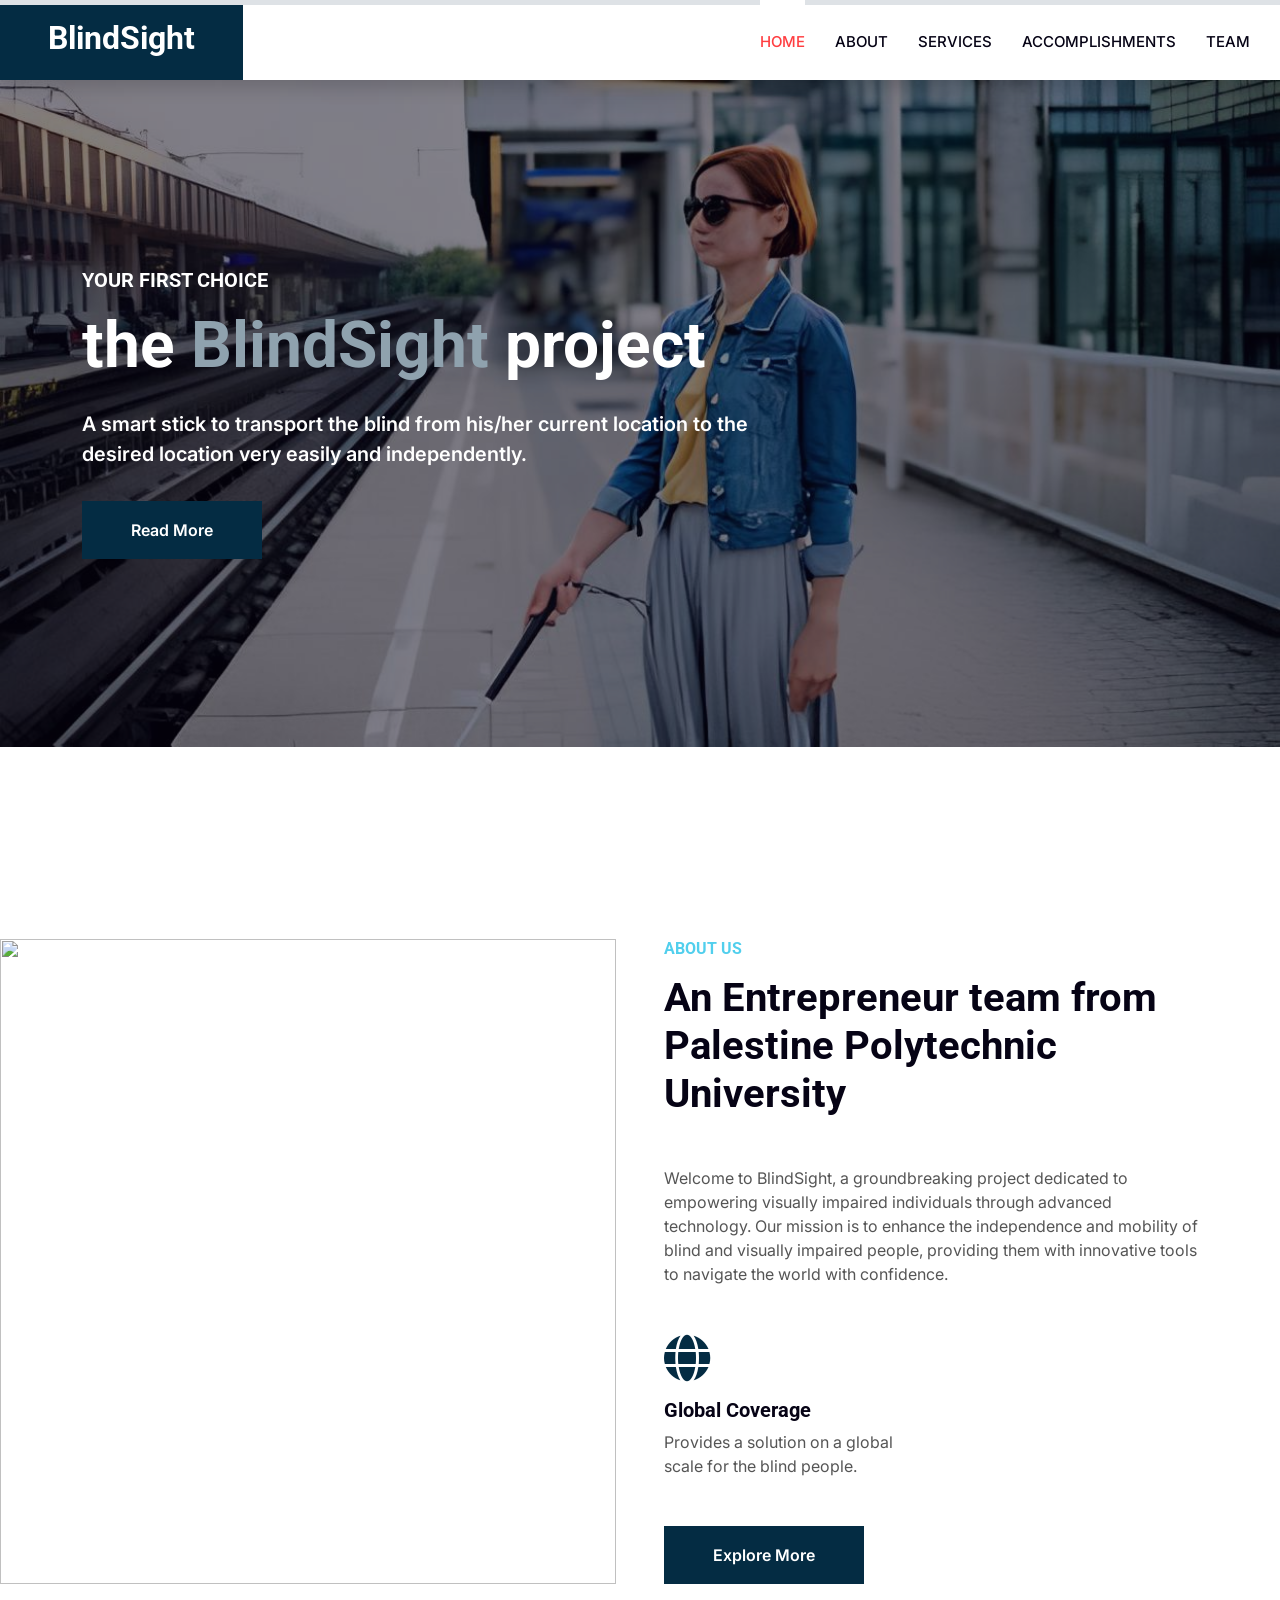
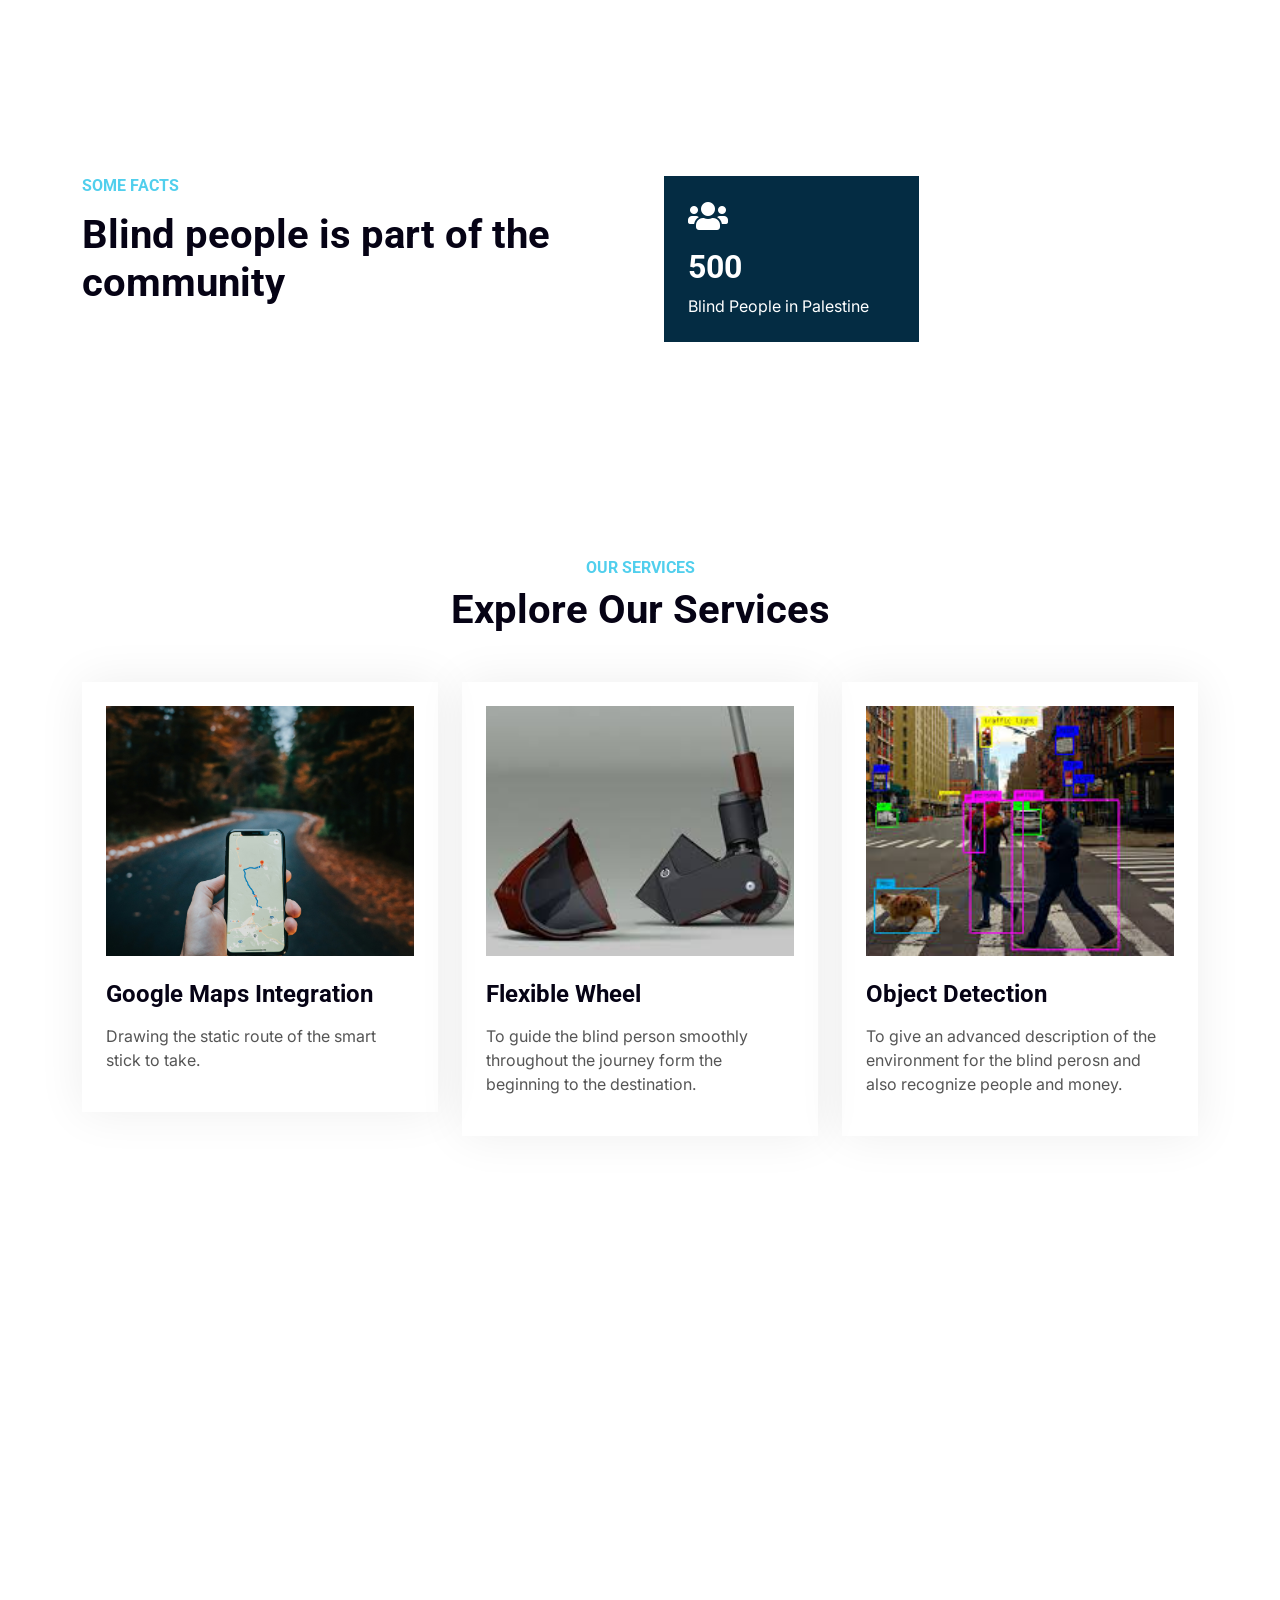
==== index.html @ 7c5b0f0f "first commit" ====
<!DOCTYPE html>
<html lang="en">

<head>
    <meta charset="utf-8">
    <title>BlindSight</title>
    <meta content="width=device-width, initial-scale=1.0" name="viewport">
    <meta content="" name="keywords">
    <meta content="" name="description">

    <!-- Favicon -->
    <link href="img/favicon.ico" rel="icon">

    <!-- Google Web Fonts -->
    <link rel="preconnect" href="https://fonts.googleapis.com">
    <link rel="preconnect" href="https://fonts.gstatic.com" crossorigin>
    <link href="https://fonts.googleapis.com/css2?family=Inter:wght@400;600&family=Roboto:wght@500;700&display=swap" rel="stylesheet">

    <!-- Icon Font Stylesheet -->
    <link href="https://cdnjs.cloudflare.com/ajax/libs/font-awesome/5.10.0/css/all.min.css" rel="stylesheet">
    <link href="https://cdn.jsdelivr.net/npm/bootstrap-icons@1.4.1/font/bootstrap-icons.css" rel="stylesheet">

    <!-- Libraries Stylesheet -->
    <link href="lib/animate/animate.min.css" rel="stylesheet">
    <link href="lib/owlcarousel/assets/owl.carousel.min.css" rel="stylesheet">

    <!-- Customized Bootstrap Stylesheet -->
    <link href="css/bootstrap.min.css" rel="stylesheet">

    <!-- Template Stylesheet -->
    <link href="css/style.css" rel="stylesheet">

    <link rel="icon" href="img/blindsight/BlindSightLogo.png" type="image/png">


</head>

<body>
    <!-- Spinner Start -->
    <div id="spinner" class="show bg-white position-fixed translate-middle w-100 vh-100 top-50 start-50 d-flex align-items-center justify-content-center">
        <div class="theme text-primary" style="width: 3rem; height: 3rem;" role="status">
            <span class="sr-only">Loading...</span>
        </div>
    </div>
    <!-- Spinner End -->


    <!-- Navbar Start -->
    <nav class="navbar navbar-expand-lg bg-white navbar-light shadow border-top border-5 background-color sticky-top p-0">
        <a href="index.html" class="navbar-brand background-color d-flex align-items-center px-4 px-lg-5">
            <h2 class="mb-2 color text-white">BlindSight</h2>
        </a>
        <button type="button" class="navbar-toggler me-4" data-bs-toggle="collapse" data-bs-target="#navbarCollapse">
            <span class="navbar-toggler-icon"></span>
        </button>
        <div class="collapse navbar-collapse" id="navbarCollapse">
            <div class="navbar-nav ms-auto p-4 p-lg-0">
                <a href="#index" class="nav-item nav-link active">Home</a>
                <a href="#about" class=" nav-link">About</a>
                <a href="#services" class=" nav-link">Services</a>
                <a href="#accomplishments" class=" nav-link">Accomplishments</a>
                <!-- <div class="nav-item dropdown">
                    <a href="#" class="nav-link dropdown-toggle" data-bs-toggle="dropdown">Pages</a>
                    <div class="dropdown-menu fade-up m-0">
                        <a href="price.html" class="dropdown-item">Pricing Plan</a>
                        <a href="feature.html" class="dropdown-item">Features</a>
                        <a href="quote.html" class="dropdown-item">Free Quote</a>
                        <a href="team.html" class="dropdown-item">Our Team</a>
                        <a href="testimonial.html" class="dropdown-item">Testimonial</a>
                        <a href="404.html" class="dropdown-item">404 Page</a>
                    </div>
                </div> -->
                <a href="#team" class=" nav-link">team</a>
            </div>
            <!-- <h4 class="m-0 pe-lg-5 d-none d-lg-block"><i class="fa fa-headphones text-primary me-3"></i>+012 345 6789</h4> -->
        </div>
    </nav>
    <!-- Navbar End -->


    <!-- Carousel Start -->
    <div class="container-fluid p-0 pb-5" id="index">
        <div class="owl-carousel header-carousel position-relative mb-5">
            <div class="owl-carousel-item position-relative">
                <img class="img-fluid" src="img/blindsight/blindperson.jpg" alt="">
                <div class="position-absolute top-0 start-0 w-100 h-100 d-flex align-items-center" style="background: rgba(6, 3, 21, .5);">
                    <div class="container">
                        <div class="row justify-content-start">
                            <div class="col-10 col-lg-8">
                                <h5 class="text-white text-uppercase mb-3 animated slideInDown">Your First Choice</h5>
                                <h1 class="display-3 text-white animated slideInDown mb-4">the <span class="color-text">BlindSight</span> project</h1>
                                <p class="fs-5 fw-medium text-white mb-4 pb-2">A smart stick to transport the blind from his/her current location to the desired location very easily and independently.</p>
                                <a href="#accomplishments" class="btn btn-husam py-md-3 px-md-5 me-3 animated slideInLeft">Read More</a>
                                <!-- <a href="" class="btn btn-secondary py-md-3 px-md-5 animated slideInRight">Free Quote</a> -->
                            </div>
                        </div>
                    </div>
                </div>
            </div>
            <!-- <div class="owl-carousel-item position-relative">
                <img class="img-fluid" src="img/carousel-2.jpg" alt="">
                <div class="position-absolute top-0 start-0 w-100 h-100 d-flex align-items-center" style="background: rgba(6, 3, 21, .5);">
                    <div class="container">
                        <div class="row justify-content-start">
                            <div class="col-10 col-lg-8">
                                <h5 class="text-white text-uppercase mb-3 animated slideInDown">Transport & Logistics Solution</h5>
                                <h1 class="display-3 text-white animated slideInDown mb-4">#1 Place For Your <span class="text-primary">Transport</span> Solution</h1>
                                <p class="fs-5 fw-medium text-white mb-4 pb-2">Vero elitr justo clita lorem. Ipsum dolor at sed stet sit diam no. Kasd rebum ipsum et diam justo clita et kasd rebum sea elitr.</p>
                                <a href="" class="btn btn-primary py-md-3 px-md-5 me-3 animated slideInLeft">Read More</a>
                                <a href="" class="btn btn-secondary py-md-3 px-md-5 animated slideInRight">Free Quote</a>
                            </div>
                        </div>
                    </div>
                </div>
            </div> -->
        </div>
    </div>
    <!-- Carousel End -->


    <!-- About Start -->
    <div class="container-fluid overflow-hidden py-5 px-lg-0" id="about">
        <div class="container about py-5 px-lg-0">
            <div class="row g-5 mx-lg-0">
                <div class="col-lg-6 ps-lg-0 wow fadeInLeft" data-wow-delay="0.1s" style="min-height: 400px;">
                    <div class="position-relative h-100">
                        <img class="position-absolute img-fluid w-100 h-100" src="img/blindsight/BlindSightLogo.png" style="object-fit: cover;" alt="">
                    </div>
                </div>
                <div class="col-lg-6 about-text wow fadeInUp" data-wow-delay="0.3s">
                    <h6 class="text-secondary text-uppercase mb-3">About Us</h6>
                    <h1 class="mb-5">An Entrepreneur team from Palestine Polytechnic University</h1>
                    <p class="mb-5">Welcome to BlindSight, a groundbreaking project dedicated to empowering visually impaired individuals through advanced technology. Our mission is to enhance the independence and mobility of blind and visually impaired people, providing them with innovative tools to navigate the world with confidence.</p>
                    <div class="row g-4 mb-5">
                        <div class="col-sm-6 wow fadeIn" data-wow-delay="0.5s">
                            <i class="fa fa-globe fa-3x color mb-3"></i>
                            <h5>Global Coverage</h5>
                            <p class="m-0">Provides a solution on a global scale for the blind people.</p>
                        </div>
                        <!-- <div class="col-sm-6 wow fadeIn" data-wow-delay="0.7s">
                            <i class="fa fa-shipping-fast fa-3x text-primary mb-3"></i>
                            <h5>On Time Delivery</h5>
                            <p class="m-0">Stet stet justo dolor sed duo. Ut clita sea sit ipsum diam lorem diam justo.</p>
                        </div> -->
                    </div>
                    <a href="#accomplishments" class="btn background-color color-white py-3 px-5">Explore More</a>
                </div>
            </div>
        </div>
    </div>
    <!-- About End -->


    <!-- Fact Start -->
    <div class="container-xxl py-5" id="facts">
        <div class="container py-5">
            <div class="row g-5">
                <div class="col-lg-6 wow fadeInUp" data-wow-delay="0.1s">
                    <h6 class="text-secondary text-uppercase mb-3">Some Facts</h6>
                    <h1 class="mb-5">Blind people is part of the community</h1>
                    <!-- <p class="mb-5">Here are some details on surveys showing the numbers of blind people around Palestine and the world.</p> -->
                    <div class="d-flex align-items-center">
                        <!-- <i class="fa fa-headphones fa-2x flex-shrink-0 bg-primary p-3 text-white"></i> -->
                        <!-- <div class="ps-4">
                            <h6>Call for any query!</h6>
                            <h3 class="text-primary m-0">+012 345 6789</h3>
                        </div> -->
                    </div>
                </div>
                <div class="col-lg-6">
                    <div class="row g-4 align-items-center">
                        <div class="col-sm-6">
                            <div class="background-color p-4 mb-4 wow fadeIn" data-wow-delay="0.3s">
                                <i class="fa fa-users fa-2x text-white mb-3"></i>
                                <h2 class="text-white mb-2" data-toggle="counter-up">1234</h2>
                                <p class="text-white mb-0">Blind People in Palestine</p>
                            </div>
                            <!-- <div class="background-color p-4 wow fadeIn" data-wow-delay="0.5s">
                                <i class="fa fa-ship fa-2x text-white mb-3"></i>
                                <h2 class="text-white mb-2" data-toggle="counter-up">1234</h2>
                                <p class="text-white mb-0">Complete Shipments</p>
                            </div>
                        </div>
                        <div class="col-sm-6">
                            <div class="background-color p-4 wow fadeIn" data-wow-delay="0.7s">
                                <i class="fa fa-star fa-2x text-white mb-3"></i>
                                <h2 class="text-white mb-2" data-toggle="counter-up">1234</h2>
                                <p class="text-white mb-0">Customer Reviews</p>
                            </div> -->
                        </div>
                    </div>
                </div>
            </div>
        </div>
    </div>
    <!-- Fact End -->


    <!-- Service Start -->
    <div class="container-xxl py-5" id="services">
        <div class="container py-5">
            <div class="text-center wow fadeInUp" data-wow-delay="0.1s">
                <h6 class="text-secondary text-uppercase">Our Services</h6>
                <h1 class="mb-5">Explore Our Services</h1>
            </div>
            <div class="row g-4">
                <div class="col-md-6 col-lg-4 wow fadeInUp" data-wow-delay="0.3s">
                    <div class="service-item p-4">
                        <div class="overflow-hidden mb-4">
                            <img class="img-fluid img-card" src="img/blindsight/googleMaps.jpg" alt="">
                        </div>
                        <h4 class="mb-3">Google Maps Integration</h4>
                        <p>Drawing the static route of the smart stick to take.</p>
                        <!-- <a class="btn-slide mt-2" href=""><i class="fa fa-arrow-right"></i><span>Read More</span></a> -->
                    </div>
                </div>
                <div class="col-md-6 col-lg-4 wow fadeInUp" data-wow-delay="0.5s">
                    <div class="service-item p-4">
                        <div class="overflow-hidden mb-4">
                            <img class="img-fluid img-card" src="img/blindsight/wheel.jpg" alt="">
                        </div>
                        <h4 class="mb-3">Flexible Wheel</h4>
                        <p>To guide the blind person smoothly throughout the journey form the beginning to the destination.</p>
                        <!-- <a class="btn-slide mt-2" href=""><i class="fa fa-arrow-right"></i><span>Read More</span></a> -->
                    </div>
                </div>
                <div class="col-md-6 col-lg-4 wow fadeInUp" data-wow-delay="0.7s">
                    <div class="service-item p-4">
                        <div class="overflow-hidden mb-4">
                            <img class="img-fluid img-card" src="img/blindsight/objectDetection.jpg" alt="">
                        </div>
                        <h4 class="mb-3">Object Detection</h4>
                        <p>To give an advanced description of the environment for the blind perosn and also recognize people and money.</p>
                        <!-- <a class="btn-slide mt-2" href=""><i class="fa fa-arrow-right"></i><span>Read More</span></a> -->
                    </div>
                </div>
                <div class="col-md-6 col-lg-4 wow fadeInUp" data-wow-delay="0.3s">
                    <div class="service-item p-4">
                        <div class="overflow-hidden mb-4">
                            <img class="img-fluid img-card" src="img/blindsight/sensors.jpg" alt="">
                        </div>
                        <h4 class="mb-3">Object Sensors</h4>
                        <p>To help decide the dynamic route of the smart stick and be ware of the variabled along the way.</p>
                        <!-- <a class="btn-slide mt-2" href=""><i class="fa fa-arrow-right"></i><span>Read More</span></a> -->
                    </div>
                </div>
                <!-- <div class="col-md-6 col-lg-4 wow fadeInUp" data-wow-delay="0.5s">
                    <div class="service-item p-4">
                        <div class="overflow-hidden mb-4">
                            <img class="img-fluid img-card" src="img/service-5.jpg" alt="">
                        </div>
                        <h4 class="mb-3">Customs Clearance</h4>
                        <p>Stet stet justo dolor sed duo. Ut clita sea sit ipsum diam lorem diam.</p>
                        <a class="btn-slide mt-2" href=""><i class="fa fa-arrow-right"></i><span>Read More</span></a>
                    </div>
                </div>
                <div class="col-md-6 col-lg-4 wow fadeInUp" data-wow-delay="0.7s">
                    <div class="service-item p-4">
                        <div class="overflow-hidden mb-4">
                            <img class="img-fluid img-card" src="img/service-6.jpg" alt="">
                        </div>
                        <h4 class="mb-3">Warehouse Solutions</h4>
                        <p>Stet stet justo dolor sed duo. Ut clita sea sit ipsum diam lorem diam.</p>
                        <a class="btn-slide mt-2" href=""><i class="fa fa-arrow-right"></i><span>Read More</span></a>
                    </div> -->
                </div>
            </div>
        </div>
    </div>
    <!-- Service End -->


    <!-- Feature Start -->
    <div class="container-fluid overflow-hidden py-5 px-lg-0" id="accomplishments">
        <div class="container feature py-5 px-lg-0">
            <div class="row g-5 mx-lg-0">
                <div class="col-lg-6 feature-text wow fadeInUp" data-wow-delay="0.1s">
                    <h6 class="text-secondary text-uppercase mb-3">our accomplishments</h6>
                    <h1 class="mb-5">Award Winning project - Best community impact </h1>
                    <div class="d-flex mb-5 wow fadeInUp" data-wow-delay="0.3s">
                        <i class="fa fa-globe color fa-3x flex-shrink-0"></i>
                        <div class="ms-4">
                            <h5>Community Positive Effect</h5>
                            <p class="mb-0">Diam dolor ipsum sit amet eos erat ipsum lorem sed stet lorem sit clita duo justo magna erat amet</p>
                        </div>
                    </div>
                    <!-- <div class="d-flex mb-5 wow fadeIn" data-wow-delay="0.5s">
                        <i class="fa fa-shipping-fast color fa-3x flex-shrink-0"></i>
                        <div class="ms-4">
                            <h5>On Time Delivery</h5>
                            <p class="mb-0">Diam dolor ipsum sit amet eos erat ipsum lorem sed stet lorem sit clita duo justo magna erat amet</p>
                        </div>
                    </div>
                    <div class="d-flex mb-0 wow fadeInUp" data-wow-delay="0.7s">
                        <i class="fa fa-headphones color fa-3x flex-shrink-0"></i>
                        <div class="ms-4">
                            <h5>24/7 Telephone Support</h5>
                            <p class="mb-0">Diam dolor ipsum sit amet eos erat ipsum lorem sed stet lorem sit clita duo justo magna erat amet</p>
                        </div>
                    </div> -->
                </div>
                <div class="col-lg-6 pe-lg-0 wow fadeInRight" data-wow-delay="0.1s" style="min-height: 400px;">
                    <div class="position-relative h-100">
                        <img class="position-absolute img-fluid w-100 h-100" src="img/blindsight/award.jpeg" style="object-fit: cover;" alt="">
                    </div>
                </div>
            </div>
        </div>
    </div>
    <!-- Feature End -->


    <!-- Pricing Start -->
    <!-- <div class="container-xxl py-5">
        <div class="container py-5">
            <div class="text-center wow fadeInUp" data-wow-delay="0.1s">
                <h6 class="text-secondary text-uppercase">Pricing Plan</h6>
                <h1 class="mb-5">Perfect Pricing Plan</h1>
            </div>
            <div class="row g-4">
                <div class="col-md-6 col-lg-4 wow fadeInUp" data-wow-delay="0.3s">
                    <div class="price-item">
                        <div class="border-bottom p-4 mb-4">
                            <h5 class="text-primary mb-1">Basic Plan</h5>
                            <h1 class="display-5 mb-0">
                                <small class="align-top" style="font-size: 22px; line-height: 45px;">$</small>49.00<small
                                    class="align-bottom" style="font-size: 16px; line-height: 40px;">/ Month</small>
                            </h1>
                        </div>
                        <div class="p-4 pt-0">
                            <p><i class="fa fa-check text-success me-3"></i>HTML5 & CSS3</p>
                            <p><i class="fa fa-check text-success me-3"></i>Bootstrap v5</p>
                            <p><i class="fa fa-check text-success me-3"></i>FontAwesome Icons</p>
                            <p><i class="fa fa-check text-success me-3"></i>Responsive Layout</p>
                            <p><i class="fa fa-check text-success me-3"></i>Cross-browser Support</p>
                            <a class="btn-slide mt-2" href=""><i class="fa fa-arrow-right"></i><span >Order Now</span></a>
                        </div>
                    </div>
                </div>
                <div class="col-md-6 col-lg-4 wow fadeInUp" data-wow-delay="0.5s">
                    <div class="price-item">
                        <div class="border-bottom p-4 mb-4">
                            <h5 class="text-primary mb-1">Standard Plan</h5>
                            <h1 class="display-5 mb-0">
                                <small class="align-top" style="font-size: 22px; line-height: 45px;">$</small>99.00<small
                                    class="align-bottom" style="font-size: 16px; line-height: 40px;">/ Month</small>
                            </h1>
                        </div>
                        <div class="p-4 pt-0">
                            <p><i class="fa fa-check text-success me-3"></i>HTML5 & CSS3</p>
                            <p><i class="fa fa-check text-success me-3"></i>Bootstrap v5</p>
                            <p><i class="fa fa-check text-success me-3"></i>FontAwesome Icons</p>
                            <p><i class="fa fa-check text-success me-3"></i>Responsive Layout</p>
                            <p><i class="fa fa-check text-success me-3"></i>Cross-browser Support</p>
                            <a class="btn-slide mt-2" href=""><i class="fa fa-arrow-right"></i><span >Order Now</span></a>
                        </div>
                    </div>
                </div>
                <div class="col-md-6 col-lg-4 wow fadeInUp" data-wow-delay="0.7s">
                    <div class="price-item">
                        <div class="border-bottom p-4 mb-4">
                            <h5 class="text-primary mb-1">Advanced Plan</h5>
                            <h1 class="display-5 mb-0">
                                <small class="align-top" style="font-size: 22px; line-height: 45px;">$</small>149.00<small
                                    class="align-bottom" style="font-size: 16px; line-height: 40px;">/ Month</small>
                            </h1>
                        </div>
                        <div class="p-4 pt-0">
                            <p><i class="fa fa-check text-success me-3"></i>HTML5 & CSS3</p>
                            <p><i class="fa fa-check text-success me-3"></i>Bootstrap v5</p>
                            <p><i class="fa fa-check text-success me-3"></i>FontAwesome Icons</p>
                            <p><i class="fa fa-check text-success me-3"></i>Responsive Layout</p>
                            <p><i class="fa fa-check text-success me-3"></i>Cross-browser Support</p>
                            <a class="btn-slide mt-2" href=""><i class="fa fa-arrow-right"></i><span >Order Now</span></a>
                        </div>
                    </div>
                </div>
            </div>
        </div>
    </div> -->
    <!-- Pricing End -->


    <!-- Quote Start -->
    <!-- <div class="container-xxl py-5">
        <div class="container py-5">
            <div class="row g-5 align-items-center">
                <div class="col-lg-5 wow fadeInUp" data-wow-delay="0.1s">
                    <h6 class="text-secondary text-uppercase mb-3">Get A Quote</h6>
                    <h1 class="mb-5">Request A Free Qoute!</h1>
                    <p class="mb-5">Tempor erat elitr rebum at clita. Diam dolor diam ipsum sit. Aliqu diam amet diam et eos. Clita erat ipsum et lorem et sit, sed stet lorem sit clita duo justo erat amet</p>
                    <div class="d-flex align-items-center">
                        <i class="fa fa-headphones fa-2x flex-shrink-0 bg-primary p-3 text-white"></i>
                        <div class="ps-4">
                            <h6>Call for any query!</h6>
                            <h3 class="text-primary m-0">+012 345 6789</h3>
                        </div>
                    </div>
                </div>
                <div class="col-lg-7">
                    <div class="bg-light text-center p-5 wow fadeIn" data-wow-delay="0.5s">
                        <form>
                            <div class="row g-3">
                                <div class="col-12 col-sm-6">
                                    <input type="text" class="form-control border-0" placeholder="Your Name" style="height: 55px;">
                                </div>
                                <div class="col-12 col-sm-6">
                                    <input type="email" class="form-control border-0" placeholder="Your Email" style="height: 55px;">
                                </div>
                                <div class="col-12 col-sm-6">
                                    <input type="text" class="form-control border-0" placeholder="Your Mobile" style="height: 55px;">
                                </div>
                                <div class="col-12 col-sm-6">
                                    <select class="form-select border-0" style="height: 55px;">
                                        <option selected>Select A Freight</option>
                                        <option value="1">Freight 1</option>
                                        <option value="2">Freight 2</option>
                                        <option value="3">Freight 3</option>
                                    </select>
                                </div>
                                <div class="col-12">
                                    <textarea class="form-control border-0" placeholder="Special Note"></textarea>
                                </div>
                                <div class="col-12">
                                    <button class="btn btn-primary w-100 py-3" type="submit">Submit</button>
                                </div>
                            </div>
                        </form>
                    </div>
                </div>
            </div>
        </div>
    </div> -->
    <!-- Quote End -->


    <!-- Team Start -->
    <div class="container-xxl py-5 team" id="team">
        <div class="container py-5">
            <div class="text-center wow fadeInUp" data-wow-delay="0.1s">
                <h6 class="text-secondary text-uppercase">Our Team</h6>
                <h1 class="mb-5">Expert Team Members</h1>
            </div>
            <div class="row g-4">
                <div class="col-lg-3 col-md-6 wow fadeInUp" data-wow-delay="0.3s">
                    <div class="team-item p-4">
                        <div class="overflow-hidden mb-4">
                            <img class="img-fluid" src="img/blindsight/mahmoud.jpg" alt="">
                        </div>
                        <h5 class="mb-0">Project Lead</h5>
                        <p>Mahmoud Qawasma</p>
                        <a class="btn btn-outline-dark btn-social" target="_blank" href="https://www.linkedin.com/in/mahmoud-qawasma-0910881ba/"><i class="fab fa-linkedin-in"></i></a>
                        <!-- <div class="btn-slide mt-1">
                            <i class="fa fa-share"></i>
                            <span>
                                <a href=""><i class="fab fa-facebook-f"></i></a>
                                <a href=""><i class="fab fa-twitter"></i></a>
                                <a href=""><i class="fab fa-instagram"></i></a>
                            </span>
                        </div> -->
                    </div>
                </div>
                <div class="col-lg-3 col-md-6 wow fadeInUp" data-wow-delay="0.5s">
                    <div class="team-item p-4">
                        <div class="overflow-hidden mb-4">
                            <img class="img-fluid" src="img/blindsight/husam.jpg" alt="">
                        </div>
                        <h5 class="mb-0">Software Engineer</h5>
                        <p>Husam Abuzina</p>
                        <a class="btn btn-outline-dark btn-social" target="_blank" href="https://www.linkedin.com/in/husam-abu-zina/"><i class="fab fa-linkedin-in"></i></a>
                        <!-- <div class="btn-slide mt-1">
                            <i class="fa fa-share"></i>
                            <span>
                                <a href=""><i class="fab fa-facebook-f"></i></a>
                                <a href=""><i class="fab fa-twitter"></i></a>
                                <a href=""><i class="fab fa-instagram"></i></a>
                            </span>
                        </div> -->
                    </div>
                </div>
                <div class="col-lg-3 col-md-6 wow fadeInUp" data-wow-delay="0.7s">
                    <div class="team-item p-4">
                        <div class="overflow-hidden mb-4">
                            <img class="img-fluid" src="img/blindsight/obada.png" alt="">
                        </div>
                        <h5 class="mb-0">Public Relations</h5>
                        <p>Obada Albakri</p>
                        <a class="btn btn-outline-dark btn-social" target="_blank" href="https://www.linkedin.com/in/obadaalbakri/"><i class="fab fa-linkedin-in"></i></a>
                        <!-- <div class="btn-slide mt-1">
                            <i class="fa fa-share"></i>
                            <span>
                                <a href=""><i class="fab fa-facebook-f"></i></a>
                                <a href=""><i class="fab fa-twitter"></i></a>
                                <a href=""><i class="fab fa-instagram"></i></a>
                            </span>
                        </div> -->
                    </div>
                </div>
                <div class="col-lg-3 col-md-6 wow fadeInUp" data-wow-delay="0.9s">
                    <div class="team-item p-4">
                        <div class="overflow-hidden mb-4">
                            <img class="img-fluid" src="img/blindsight/farouq.jpg" alt="">
                        </div>
                        <h5 class="mb-0">Marketing Coordinator</h5>
                        <p>Farouq Abu Ayyash</p>
                        <a class="btn btn-outline-dark btn-social" target="_blank" href="https://www.instagram.com/farouq._.48/"><i class="fab fa-instagram"></i></a>
                        <!-- <div class="btn-slide mt-1">
                            <i class="fa fa-share"></i>
                            <span>
                                <a href=""><i class="fab fa-facebook-f"></i></a>
                                <a href=""><i class="fab fa-twitter"></i></a>
                                <a href=""><i class="fab fa-instagram"></i></a>
                            </span>
                        </div> -->
                    </div>
                </div>
            </div>
        </div>
    </div>
    <!-- Team End -->


    <!-- Testimonial Start -->
    <!-- <div class="container-xxl py-5 wow fadeInUp" data-wow-delay="0.1s">
        <div class="container py-5">
            <div class="text-center">
                <h6 class="text-secondary text-uppercase">Testimonial</h6>
                <h1 class="mb-0">Our Clients Say!</h1>
            </div>
            <div class="owl-carousel testimonial-carousel wow fadeInUp" data-wow-delay="0.1s">
                <div class="testimonial-item p-4 my-5">
                    <i class="fa fa-quote-right fa-3x text-light position-absolute top-0 end-0 mt-n3 me-4"></i>
                    <div class="d-flex align-items-end mb-4">
                        <img class="img-fluid flex-shrink-0" src="img/testimonial-1.jpg" style="width: 80px; height: 80px;">
                        <div class="ms-4">
                            <h5 class="mb-1">Client Name</h5>
                            <p class="m-0">Profession</p>
                        </div>
                    </div>
                    <p class="mb-0">Tempor erat elitr rebum at clita. Diam dolor diam ipsum sit diam amet diam et eos. Clita erat ipsum et lorem et sit.</p>
                </div>
                <div class="testimonial-item p-4 my-5">
                    <i class="fa fa-quote-right fa-3x text-light position-absolute top-0 end-0 mt-n3 me-4"></i>
                    <div class="d-flex align-items-end mb-4">
                        <img class="img-fluid flex-shrink-0" src="img/testimonial-2.jpg" style="width: 80px; height: 80px;">
                        <div class="ms-4">
                            <h5 class="mb-1">Client Name</h5>
                            <p class="m-0">Profession</p>
                        </div>
                    </div>
                    <p class="mb-0">Tempor erat elitr rebum at clita. Diam dolor diam ipsum sit diam amet diam et eos. Clita erat ipsum et lorem et sit.</p>
                </div>
                <div class="testimonial-item p-4 my-5">
                    <i class="fa fa-quote-right fa-3x text-light position-absolute top-0 end-0 mt-n3 me-4"></i>
                    <div class="d-flex align-items-end mb-4">
                        <img class="img-fluid flex-shrink-0" src="img/testimonial-3.jpg" style="width: 80px; height: 80px;">
                        <div class="ms-4">
                            <h5 class="mb-1">Client Name</h5>
                            <p class="m-0">Profession</p>
                        </div>
                    </div>
                    <p class="mb-0">Tempor erat elitr rebum at clita. Diam dolor diam ipsum sit diam amet diam et eos. Clita erat ipsum et lorem et sit.</p>
                </div>
                <div class="testimonial-item p-4 my-5">
                    <i class="fa fa-quote-right fa-3x text-light position-absolute top-0 end-0 mt-n3 me-4"></i>
                    <div class="d-flex align-items-end mb-4">
                        <img class="img-fluid flex-shrink-0" src="img/testimonial-4.jpg" style="width: 80px; height: 80px;">
                        <div class="ms-4">
                            <h5 class="mb-1">Client Name</h5>
                            <p class="m-0">Profession</p>
                        </div>
                    </div>
                    <p class="mb-0">Tempor erat elitr rebum at clita. Diam dolor diam ipsum sit diam amet diam et eos. Clita erat ipsum et lorem et sit.</p>
                </div>
            </div>
        </div>
    </div> -->
    <!-- Testimonial End -->


    <!-- Footer Start -->
    <div class="container-fluid bg-dark text-light footer pt-5 wow fadeIn" data-wow-delay="0.1s" style="margin-top: 6rem;">
        <div class="container py-5">
            <div class="row g-5">
                <div class="col-lg-3 col-md-6">
                    <h4 class="text-light mb-4">Address</h4>
                    <p class="mb-2"><i class="fa fa-map-marker-alt me-3"></i>Palestine - Hebron</p>
                    <p class="mb-2"><i class="fa fa-phone-alt me-3"></i>+970595169952</p>
                    <p class="mb-2"><i class="fa fa-envelope me-3"></i>blindsight.proj@gmail.com</p>
                    <div class="d-flex pt-2">
                        <a class="btn btn-outline-light btn-social" target="_blank" href="https://www.instagram.com/blindsight_com/"><i class="fab fa-instagram"></i></a>
                        <!-- <a class="btn btn-outline-light btn-social" href=""><i class="fab fa-facebook-f"></i></a>
                        <a class="btn btn-outline-light btn-social" href=""><i class="fab fa-youtube"></i></a>
                        <a class="btn btn-outline-light btn-social" href=""><i class="fab fa-linkedin-in"></i></a> -->
                    </div>
                </div>
                <!-- <div class="col-lg-3 col-md-6">
                    <h4 class="text-light mb-4">Services</h4>
                    <a class="btn btn-link" href="">Air Freight</a>
                    <a class="btn btn-link" href="">Sea Freight</a>
                    <a class="btn btn-link" href="">Road Freight</a>
                    <a class="btn btn-link" href="">Logistic Solutions</a>
                    <a class="btn btn-link" href="">Industry solutions</a>
                </div> -->
                <div class="col-lg-3 col-md-6">
                    <h4 class="text-light mb-4">Quick Links</h4>
                    <a class="btn btn-link" href="#about">About Us</a>
                    <a class="btn btn-link" href="#contactus">Contact Us</a>
                    <a class="btn btn-link" href="#sevices">Our Services</a>
                    <a class="btn btn-link" href="#accomplishments">Accomplishments</a>
                </div>
                <!-- <div class="col-lg-3 col-md-6">
                    <h4 class="text-light mb-4">Newsletter</h4>
                    <p>Dolor amet sit justo amet elitr clita ipsum elitr est.</p>
                    <div class="position-relative mx-auto" style="max-width: 400px;">
                        <input class="form-control border-0 w-100 py-3 ps-4 pe-5" type="text" placeholder="Your email">
                        <button type="button" class="btn background-color py-2 position-absolute top-0 end-0 mt-2 me-2">SignUp</button>
                    </div>
                </div> -->
            </div>
        </div>
        <div class="container">
            <div class="copyright">
                <div class="row">
                    <div class="col-md-6 text-center text-md-start mb-3 mb-md-0">
                        &copy; <a class="border-bottom" href="#">BlindSight.com</a>, All Right Reserved.
                    </div>
                    <div class="col-md-6 text-center text-md-end">
                        <!--/*** This template is free as long as you keep the footer author’s credit link/attribution link/backlink. If you'd like to use the template without the footer author’s credit link/attribution link/backlink, you can purchase the Credit Removal License from "https://htmlcodex.com/credit-removal". Thank you for your support. ***/-->
                        <!-- Designed By <a class="border-bottom" href="https://htmlcodex.com">HTML Codex</a> -->
                    </div>
                </div>
            </div>
        </div>
    </div>
    <!-- Footer End -->


    <!-- Back to Top -->
    <!-- <a href="#" class="btn btn-lg btn-primary btn-lg-square rounded-0 back-to-top"><i class="bi bi-arrow-up"></i></a> -->


    <!-- JavaScript Libraries -->
    <script src="https://code.jquery.com/jquery-3.4.1.min.js"></script>
    <script src="https://cdn.jsdelivr.net/npm/bootstrap@5.0.0/dist/js/bootstrap.bundle.min.js"></script>
    <script src="lib/wow/wow.min.js"></script>
    <script src="lib/easing/easing.min.js"></script>
    <script src="lib/waypoints/waypoints.min.js"></script>
    <script src="lib/counterup/counterup.min.js"></script>
    <script src="lib/owlcarousel/owl.carousel.min.js"></script>

    <!-- Template Javascript -->
    <script src="js/main.js"></script>
</body>

</html>
---- css/style.css ----
/********** Template CSS **********/
:root {
    --primary: #FF3E41;
    --secondary: #51CFED;
    --light: #F8F2F0;
    --dark: #060315;
}

.fw-medium {
    font-weight: 600 !important;
}

.back-to-top {
    position: fixed;
    display: none;
    right: 45px;
    bottom: 45px;
    z-index: 99;
}


/*** Spinner ***/
#spinner {
    opacity: 0;
    visibility: hidden;
    transition: opacity .5s ease-out, visibility 0s linear .5s;
    z-index: 99999;
}

#spinner.show {
    transition: opacity .5s ease-out, visibility 0s linear 0s;
    visibility: visible;
    opacity: 1;
}


/*** Button ***/
.btn {
    font-weight: 600;
    transition: .5s;
}

.btn.btn-primary,
.btn.btn-secondary {
    color: #FFFFFF;
}

.btn-square {
    width: 38px;
    height: 38px;
}

.btn-sm-square {
    width: 32px;
    height: 32px;
}

.btn-lg-square {
    width: 48px;
    height: 48px;
}

.btn-square,
.btn-sm-square,
.btn-lg-square {
    padding: 0;
    display: flex;
    align-items: center;
    justify-content: center;
    font-weight: normal;
}

/*** Navbar ***/
.navbar .dropdown-toggle::after {
    border: none;
    content: "\f107";
    font-family: "Font Awesome 5 Free";
    font-weight: 900;
    vertical-align: middle;
    margin-left: 8px;
}

.navbar-light .navbar-nav .nav-link {
    position: relative;
    margin-right: 30px;
    padding: 25px 0;
    color: #FFFFFF;
    font-size: 15px;
    text-transform: uppercase;
    outline: none;
}

.navbar-light .navbar-nav .nav-link:hover,
.navbar-light .navbar-nav .nav-link.active {
    color: var(--primary);
}

@media (max-width: 991.98px) {
    .navbar-light .navbar-nav .nav-link  {
        margin-right: 0;
        padding: 10px 0;
    }

    .navbar-light .navbar-nav {
        border-top: 1px solid #EEEEEE;
    }
}

.navbar-light .navbar-brand,
.navbar-light a.btn {
    height: 75px;
}

.navbar-light .navbar-nav .nav-link {
    color: var(--dark);
    font-weight: 500;
}

.navbar-light.sticky-top {
    top: -100px;
    transition: .5s;
}

@media (min-width: 992px) {
    .navbar-light .navbar-nav .nav-link::before {
        position: absolute;
        content: "";
        width: 0;
        height: 5px;
        top: -6px;
        left: 50%;
        background: #FFFFFF;
        transition: .5s;
    }

    .navbar-light .navbar-nav .nav-link:hover::before,
    .navbar-light .navbar-nav .nav-link.active::before {
        width: 100%;
        left: 0;
    }

    .navbar-light .navbar-nav .nav-link.nav-contact::before {
        display: none;
    }

    .navbar .nav-item .dropdown-menu {
        display: block;
        border: none;
        margin-top: 0;
        top: 150%;
        opacity: 0;
        visibility: hidden;
        transition: .5s;
    }

    .navbar .nav-item:hover .dropdown-menu {
        top: 100%;
        visibility: visible;
        transition: .5s;
        opacity: 1;
    }
}


/*** Header ***/
@media (max-width: 768px) {
    .header-carousel .owl-carousel-item {
        position: relative;
        min-height: 500px;
    }
    
    .header-carousel .owl-carousel-item img {
        position: absolute;
        width: 100%;
        height: 100%;
        object-fit: cover;
    }

    .header-carousel .owl-carousel-item h5,
    .header-carousel .owl-carousel-item p {
        font-size: 14px !important;
        font-weight: 400 !important;
    }

    .header-carousel .owl-carousel-item h1 {
        font-size: 30px;
        font-weight: 600;
    }
}

.header-carousel .owl-nav {
    position: absolute;
    top: 50%;
    right: 8%;
    transform: translateY(-50%);
    display: flex;
    flex-direction: column;
}

.header-carousel .owl-nav .owl-prev,
.header-carousel .owl-nav .owl-next {
    margin: 7px 0;
    width: 45px;
    height: 45px;
    display: flex;
    align-items: center;
    justify-content: center;
    color: #FFFFFF;
    background: transparent;
    border: 1px solid #FFFFFF;
    border-radius: 45px;
    font-size: 22px;
    transition: .5s;
}

.header-carousel .owl-nav .owl-prev:hover,
.header-carousel .owl-nav .owl-next:hover {
    background: var(--primary);
    border-color: var(--primary);
}

.page-header {
    background: linear-gradient(rgba(6, 3, 21, .5), rgba(6, 3, 21, .5)), url(../img/carousel-1.jpg) center center no-repeat;
    background-size: cover;
}

.breadcrumb-item + .breadcrumb-item::before {
    color: var(--light);
}


/*** About ***/
@media (min-width: 992px) {
    .container.about {
        max-width: 100% !important;
    }

    .about-text  {
        padding-right: calc(((100% - 960px) / 2) + .75rem);
    }
}

@media (min-width: 1200px) {
    .about-text  {
        padding-right: calc(((100% - 1140px) / 2) + .75rem);
    }
}

@media (min-width: 1400px) {
    .about-text  {
        padding-right: calc(((100% - 1320px) / 2) + .75rem);
    }
}


/*** Feature ***/
@media (min-width: 992px) {
    .container.feature {
        max-width: 100% !important;
    }

    .feature-text  {
        padding-left: calc(((100% - 960px) / 2) + .75rem);
    }
}

@media (min-width: 1200px) {
    .feature-text  {
        padding-left: calc(((100% - 1140px) / 2) + .75rem);
    }
}

@media (min-width: 1400px) {
    .feature-text  {
        padding-left: calc(((100% - 1320px) / 2) + .75rem);
    }
}


/*** Service, Price & Team ***/
.service-item,
.price-item,
.team-item {
    box-shadow: 0 0 45px rgba(0, 0, 0, .07);
}

.service-item img,
.team-item img {
    transition: .5s;
}

.service-item:hover img,
.team-item:hover img {
    transform: scale(1.1);
}

.service-item a.btn-slide,
.price-item a.btn-slide,
.team-item div.btn-slide {
    position: relative;
    display: inline-block;
    overflow: hidden;
    font-size: 0;
}

.service-item a.btn-slide i,
.service-item a.btn-slide span,
.price-item a.btn-slide i,
.price-item a.btn-slide span,
.team-item div.btn-slide i,
.team-item div.btn-slide span {
    position: relative;
    height: 40px;
    padding: 0 15px;
    display: inline-flex;
    align-items: center;
    font-size: 16px;
    color: #FFFFFF;
    background: var(--primary);
    border-radius: 0 35px 35px 0;
    transition: .5s;
    z-index: 2;
}

.team-item div.btn-slide span a i {
    padding: 0 10px;
}

.team-item div.btn-slide span a:hover i {
    background: var(--secondary);
}

.service-item a.btn-slide span,
.price-item a.btn-slide span,
.team-item div.btn-slide span {
    padding-left: 0;
    left: -100%;
    z-index: 1;
}

.service-item:hover a.btn-slide i,
.price-item:hover a.btn-slide i,
.team-item:hover div.btn-slide i {
    border-radius: 0;
}

.service-item:hover a.btn-slide span,
.price-item:hover a.btn-slide span,
.team-item:hover div.btn-slide span {
    left: 0;
}

.service-item a.btn-slide:hover i,
.service-item a.btn-slide:hover span,
.price-item a.btn-slide:hover i,
.price-item a.btn-slide:hover span {
    background: var(--secondary);
}


/*** Testimonial ***/
.testimonial-carousel .owl-item .testimonial-item {
    position: relative;
    transition: .5s;
}

.testimonial-carousel .owl-item.center .testimonial-item {
    box-shadow: 0 0 45px rgba(0, 0, 0, .08);
    animation: pulse 1s ease-out .5s;
}

.testimonial-carousel .owl-dots {
    display: flex;
    align-items: center;
    justify-content: center;
}

.testimonial-carousel .owl-dot {
    position: relative;
    display: inline-block;
    margin: 0 5px;
    width: 15px;
    height: 15px;
    background: var(--primary);
    border: 5px solid var(--light);
    border-radius: 15px;
    transition: .5s;
}

.testimonial-carousel .owl-dot.active {
    background: var(--light);
    border-color: var(--primary);
}


/*** Contact ***/
@media (min-width: 992px) {
    .container.contact-page {
        max-width: 100% !important;
    }

    .contact-page .contact-form  {
        padding-left: calc(((100% - 960px) / 2) + .75rem);
    }
}

@media (min-width: 1200px) {
    .contact-page .contact-form  {
        padding-left: calc(((100% - 1140px) / 2) + .75rem);
    }
}

@media (min-width: 1400px) {
    .contact-page .contact-form  {
        padding-left: calc(((100% - 1320px) / 2) + .75rem);
    }
}


/*** Footer ***/
.footer {
    background: linear-gradient(rgba(6, 3, 21, .5), rgba(6, 3, 21, .5)), url(../img/map.png) center center no-repeat;
    background-size: cover;
}

.footer .btn.btn-social {
    margin-right: 5px;
    width: 35px;
    height: 35px;
    display: flex;
    align-items: center;
    justify-content: center;
    color: var(--light);
    border: 1px solid #FFFFFF;
    border-radius: 35px;
    transition: .3s;
}

.footer .btn.btn-social:hover {
    color: var(--primary);
}

.footer .btn.btn-link {
    display: block;
    margin-bottom: 5px;
    padding: 0;
    text-align: left;
    color: #FFFFFF;
    font-size: 15px;
    font-weight: normal;
    text-transform: capitalize;
    transition: .3s;
}

.footer .btn.btn-link::before {
    position: relative;
    content: "\f105";
    font-family: "Font Awesome 5 Free";
    font-weight: 900;
    margin-right: 10px;
}

.footer .btn.btn-link:hover {
    letter-spacing: 1px;
    box-shadow: none;
}

.footer .copyright {
    padding: 25px 0;
    font-size: 15px;
    border-top: 1px solid rgba(256, 256, 256, .1);
}

.footer .copyright a {
    color: var(--light);
}

.theme {
    background-color: #042C43;
}

.color {
    color: #042C43;
}

.color-white {
    color: #ffffff;
}

.color-text {
    color: #8FA2AE;
}

.background-color {
    background-color: #042C43;
}

.background-color-light {
    background-color: #436275;
}

.team img {
    border-radius: 5px;
}

.btn-husam {
    color: white;
    background-color: #042C43;
}

.img-card {
  width: 500px; /* Adjust according to your design */
  height: 250px; /* Adjust according to your design */
  object-fit: cover; /* Ensures the image covers the specified dimensions */
}
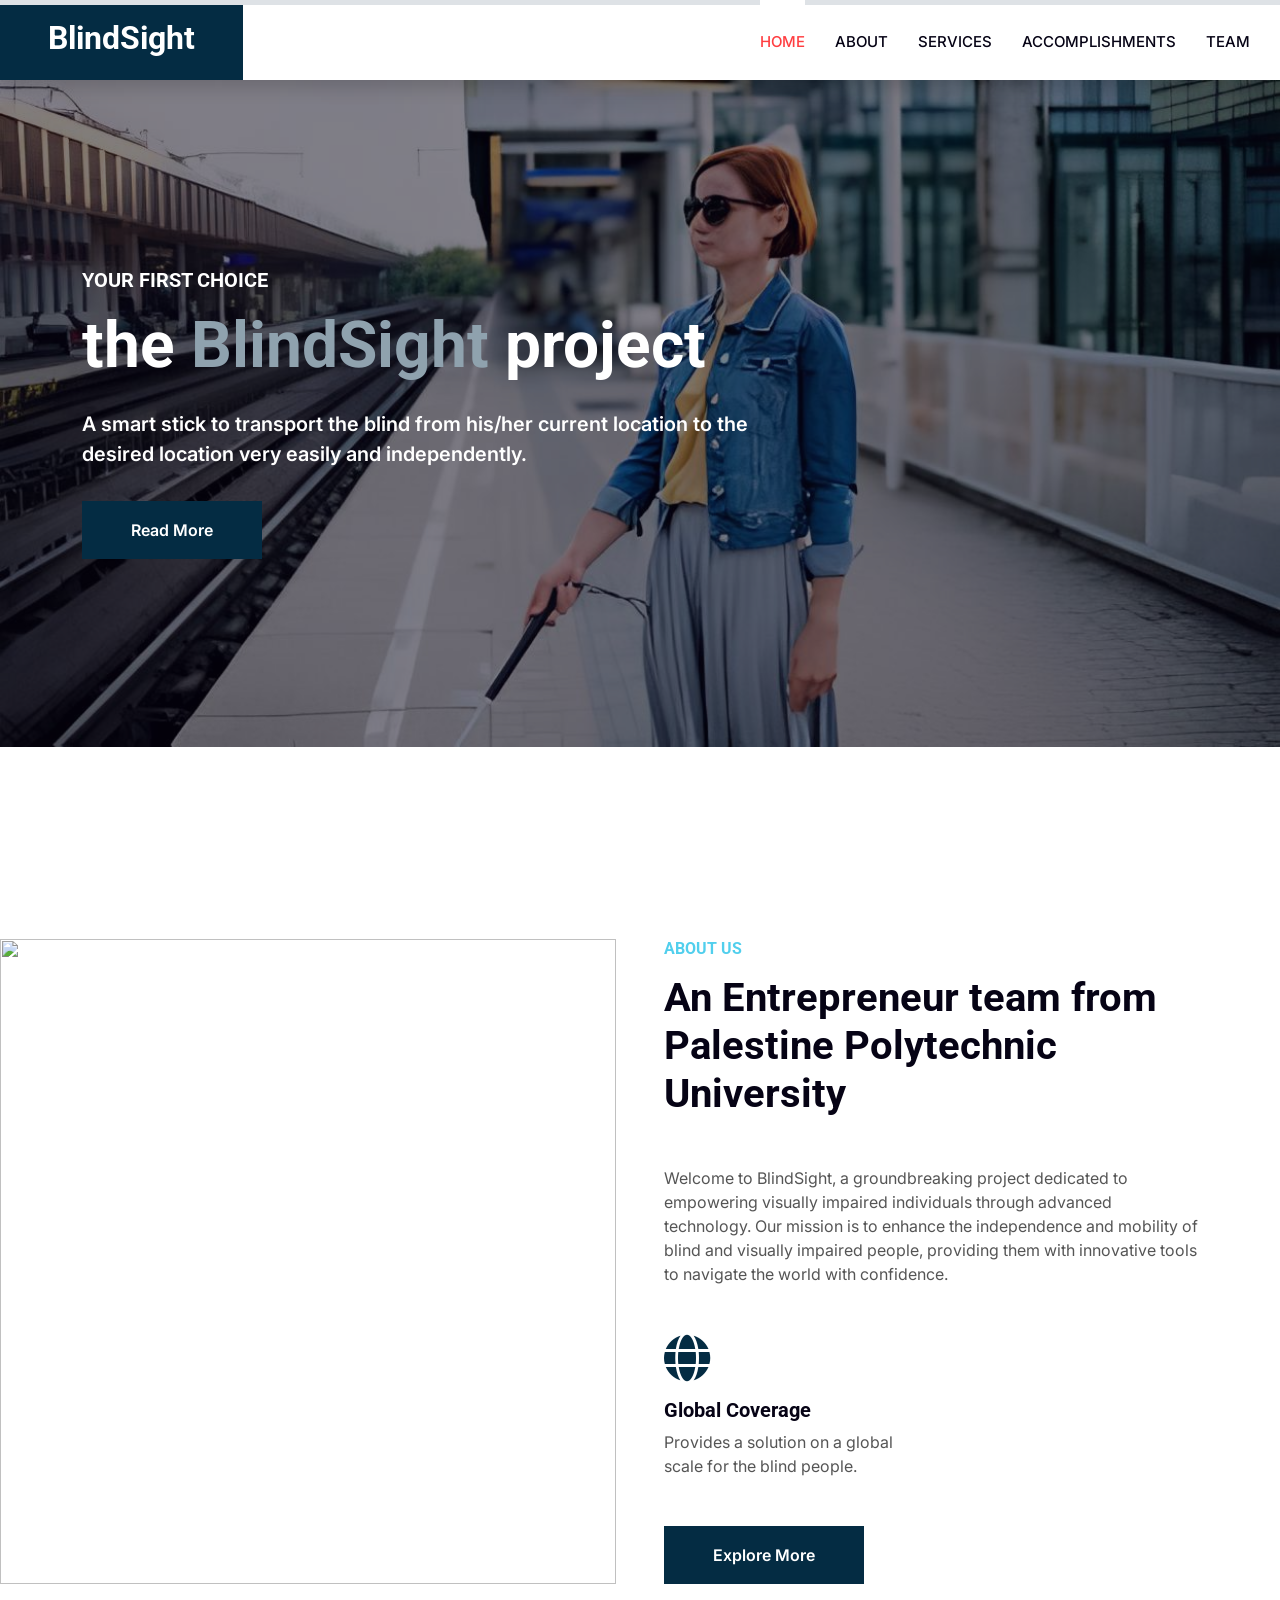
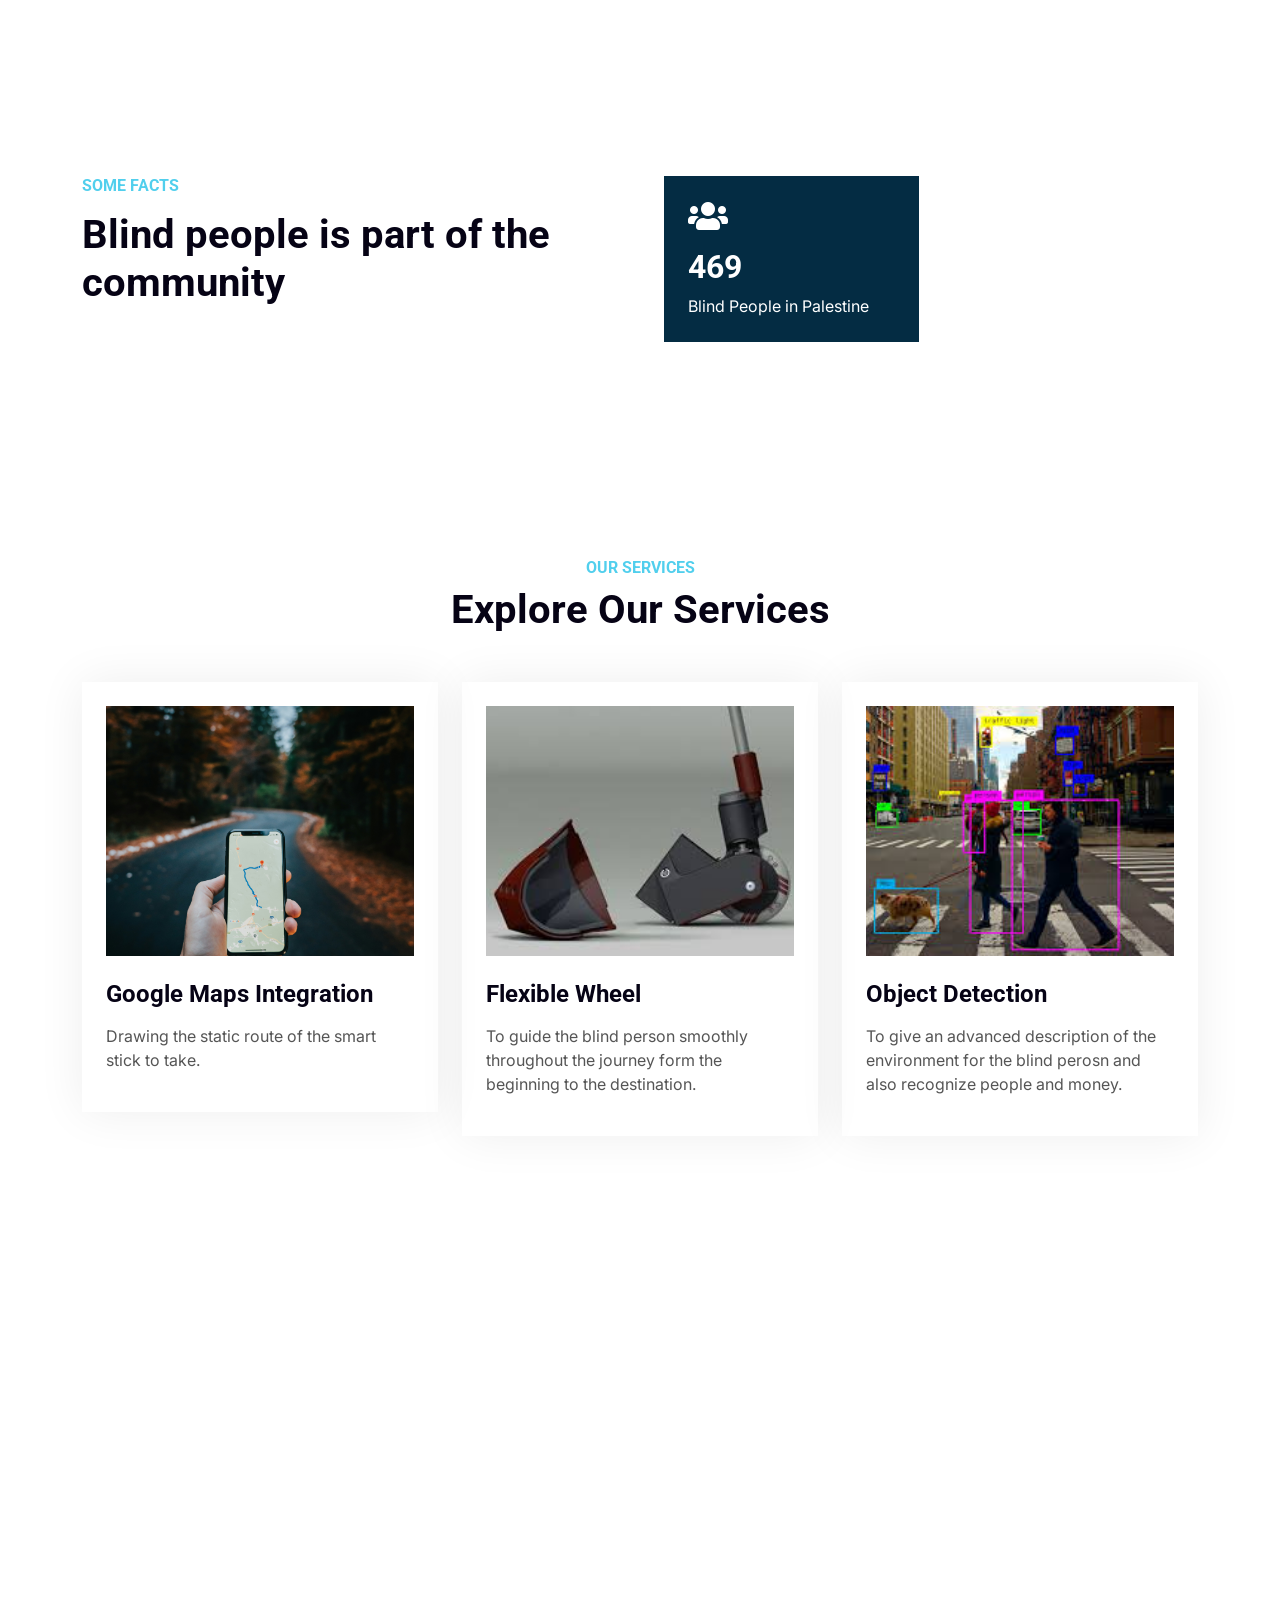
==== commit 09ad8166: "fix footer" ====
--- a/index.html
+++ b/index.html
@@ -14,7 +14,8 @@
     <!-- Google Web Fonts -->
     <link rel="preconnect" href="https://fonts.googleapis.com">
     <link rel="preconnect" href="https://fonts.gstatic.com" crossorigin>
-    <link href="https://fonts.googleapis.com/css2?family=Inter:wght@400;600&family=Roboto:wght@500;700&display=swap" rel="stylesheet">
+    <link href="https://fonts.googleapis.com/css2?family=Inter:wght@400;600&family=Roboto:wght@500;700&display=swap"
+        rel="stylesheet">
 
     <!-- Icon Font Stylesheet -->
     <link href="https://cdnjs.cloudflare.com/ajax/libs/font-awesome/5.10.0/css/all.min.css" rel="stylesheet">
@@ -37,7 +38,8 @@
 
 <body>
     <!-- Spinner Start -->
-    <div id="spinner" class="show bg-white position-fixed translate-middle w-100 vh-100 top-50 start-50 d-flex align-items-center justify-content-center">
+    <div id="spinner"
+        class="show bg-white position-fixed translate-middle w-100 vh-100 top-50 start-50 d-flex align-items-center justify-content-center">
         <div class="theme text-primary" style="width: 3rem; height: 3rem;" role="status">
             <span class="sr-only">Loading...</span>
         </div>
@@ -46,7 +48,8 @@
 
 
     <!-- Navbar Start -->
-    <nav class="navbar navbar-expand-lg bg-white navbar-light shadow border-top border-5 background-color sticky-top p-0">
+    <nav
+        class="navbar navbar-expand-lg bg-white navbar-light shadow border-top border-5 background-color sticky-top p-0">
         <a href="index.html" class="navbar-brand background-color d-flex align-items-center px-4 px-lg-5">
             <h2 class="mb-2 color text-white">BlindSight</h2>
         </a>
@@ -83,14 +86,18 @@
         <div class="owl-carousel header-carousel position-relative mb-5">
             <div class="owl-carousel-item position-relative">
                 <img class="img-fluid" src="img/blindsight/blindperson.jpg" alt="">
-                <div class="position-absolute top-0 start-0 w-100 h-100 d-flex align-items-center" style="background: rgba(6, 3, 21, .5);">
+                <div class="position-absolute top-0 start-0 w-100 h-100 d-flex align-items-center"
+                    style="background: rgba(6, 3, 21, .5);">
                     <div class="container">
                         <div class="row justify-content-start">
                             <div class="col-10 col-lg-8">
                                 <h5 class="text-white text-uppercase mb-3 animated slideInDown">Your First Choice</h5>
-                                <h1 class="display-3 text-white animated slideInDown mb-4">the <span class="color-text">BlindSight</span> project</h1>
-                                <p class="fs-5 fw-medium text-white mb-4 pb-2">A smart stick to transport the blind from his/her current location to the desired location very easily and independently.</p>
-                                <a href="#accomplishments" class="btn btn-husam py-md-3 px-md-5 me-3 animated slideInLeft">Read More</a>
+                                <h1 class="display-3 text-white animated slideInDown mb-4">the <span
+                                        class="color-text">BlindSight</span> project</h1>
+                                <p class="fs-5 fw-medium text-white mb-4 pb-2">A smart stick to transport the blind from
+                                    his/her current location to the desired location very easily and independently.</p>
+                                <a href="#accomplishments"
+                                    class="btn btn-husam py-md-3 px-md-5 me-3 animated slideInLeft">Read More</a>
                                 <!-- <a href="" class="btn btn-secondary py-md-3 px-md-5 animated slideInRight">Free Quote</a> -->
                             </div>
                         </div>
@@ -124,13 +131,17 @@
             <div class="row g-5 mx-lg-0">
                 <div class="col-lg-6 ps-lg-0 wow fadeInLeft" data-wow-delay="0.1s" style="min-height: 400px;">
                     <div class="position-relative h-100">
-                        <img class="position-absolute img-fluid w-100 h-100" src="img/blindsight/BlindSightLogo.png" style="object-fit: cover;" alt="">
+                        <img class="position-absolute img-fluid w-100 h-100" src="img/blindsight/BlindSightLogo.png"
+                            style="object-fit: cover;" alt="">
                     </div>
                 </div>
                 <div class="col-lg-6 about-text wow fadeInUp" data-wow-delay="0.3s">
                     <h6 class="text-secondary text-uppercase mb-3">About Us</h6>
                     <h1 class="mb-5">An Entrepreneur team from Palestine Polytechnic University</h1>
-                    <p class="mb-5">Welcome to BlindSight, a groundbreaking project dedicated to empowering visually impaired individuals through advanced technology. Our mission is to enhance the independence and mobility of blind and visually impaired people, providing them with innovative tools to navigate the world with confidence.</p>
+                    <p class="mb-5">Welcome to BlindSight, a groundbreaking project dedicated to empowering visually
+                        impaired individuals through advanced technology. Our mission is to enhance the independence and
+                        mobility of blind and visually impaired people, providing them with innovative tools to navigate
+                        the world with confidence.</p>
                     <div class="row g-4 mb-5">
                         <div class="col-sm-6 wow fadeIn" data-wow-delay="0.5s">
                             <i class="fa fa-globe fa-3x color mb-3"></i>
@@ -220,7 +231,8 @@
                             <img class="img-fluid img-card" src="img/blindsight/wheel.jpg" alt="">
                         </div>
                         <h4 class="mb-3">Flexible Wheel</h4>
-                        <p>To guide the blind person smoothly throughout the journey form the beginning to the destination.</p>
+                        <p>To guide the blind person smoothly throughout the journey form the beginning to the
+                            destination.</p>
                         <!-- <a class="btn-slide mt-2" href=""><i class="fa fa-arrow-right"></i><span>Read More</span></a> -->
                     </div>
                 </div>
@@ -230,7 +242,8 @@
                             <img class="img-fluid img-card" src="img/blindsight/objectDetection.jpg" alt="">
                         </div>
                         <h4 class="mb-3">Object Detection</h4>
-                        <p>To give an advanced description of the environment for the blind perosn and also recognize people and money.</p>
+                        <p>To give an advanced description of the environment for the blind perosn and also recognize
+                            people and money.</p>
                         <!-- <a class="btn-slide mt-2" href=""><i class="fa fa-arrow-right"></i><span>Read More</span></a> -->
                     </div>
                 </div>
@@ -240,7 +253,8 @@
                             <img class="img-fluid img-card" src="img/blindsight/sensors.jpg" alt="">
                         </div>
                         <h4 class="mb-3">Object Sensors</h4>
-                        <p>To help decide the dynamic route of the smart stick and be ware of the variabled along the way.</p>
+                        <p>To help decide the dynamic route of the smart stick and be ware of the variabled along the
+                            way.</p>
                         <!-- <a class="btn-slide mt-2" href=""><i class="fa fa-arrow-right"></i><span>Read More</span></a> -->
                     </div>
                 </div>
@@ -263,9 +277,9 @@
                         <p>Stet stet justo dolor sed duo. Ut clita sea sit ipsum diam lorem diam.</p>
                         <a class="btn-slide mt-2" href=""><i class="fa fa-arrow-right"></i><span>Read More</span></a>
                     </div> -->
-                </div>
-            </div>
-        </div>
+            </div>
+        </div>
+    </div>
     </div>
     <!-- Service End -->
 
@@ -281,7 +295,8 @@
                         <i class="fa fa-globe color fa-3x flex-shrink-0"></i>
                         <div class="ms-4">
                             <h5>Community Positive Effect</h5>
-                            <p class="mb-0">Diam dolor ipsum sit amet eos erat ipsum lorem sed stet lorem sit clita duo justo magna erat amet</p>
+                            <p class="mb-0">Diam dolor ipsum sit amet eos erat ipsum lorem sed stet lorem sit clita duo
+                                justo magna erat amet</p>
                         </div>
                     </div>
                     <!-- <div class="d-flex mb-5 wow fadeIn" data-wow-delay="0.5s">
@@ -301,7 +316,8 @@
                 </div>
                 <div class="col-lg-6 pe-lg-0 wow fadeInRight" data-wow-delay="0.1s" style="min-height: 400px;">
                     <div class="position-relative h-100">
-                        <img class="position-absolute img-fluid w-100 h-100" src="img/blindsight/award.jpeg" style="object-fit: cover;" alt="">
+                        <img class="position-absolute img-fluid w-100 h-100" src="img/blindsight/award.jpeg"
+                            style="object-fit: cover;" alt="">
                     </div>
                 </div>
             </div>
@@ -449,7 +465,9 @@
                         </div>
                         <h5 class="mb-0">Project Lead</h5>
                         <p>Mahmoud Qawasma</p>
-                        <a class="btn btn-outline-dark btn-social" target="_blank" href="https://www.linkedin.com/in/mahmoud-qawasma-0910881ba/"><i class="fab fa-linkedin-in"></i></a>
+                        <a class="btn btn-outline-dark btn-social" target="_blank"
+                            href="https://www.linkedin.com/in/mahmoud-qawasma-0910881ba/"><i
+                                class="fab fa-linkedin-in"></i></a>
                         <!-- <div class="btn-slide mt-1">
                             <i class="fa fa-share"></i>
                             <span>
@@ -467,7 +485,8 @@
                         </div>
                         <h5 class="mb-0">Software Engineer</h5>
                         <p>Husam Abuzina</p>
-                        <a class="btn btn-outline-dark btn-social" target="_blank" href="https://www.linkedin.com/in/husam-abu-zina/"><i class="fab fa-linkedin-in"></i></a>
+                        <a class="btn btn-outline-dark btn-social" target="_blank"
+                            href="https://www.linkedin.com/in/husam-abu-zina/"><i class="fab fa-linkedin-in"></i></a>
                         <!-- <div class="btn-slide mt-1">
                             <i class="fa fa-share"></i>
                             <span>
@@ -485,7 +504,8 @@
                         </div>
                         <h5 class="mb-0">Public Relations</h5>
                         <p>Obada Albakri</p>
-                        <a class="btn btn-outline-dark btn-social" target="_blank" href="https://www.linkedin.com/in/obadaalbakri/"><i class="fab fa-linkedin-in"></i></a>
+                        <a class="btn btn-outline-dark btn-social" target="_blank"
+                            href="https://www.linkedin.com/in/obadaalbakri/"><i class="fab fa-linkedin-in"></i></a>
                         <!-- <div class="btn-slide mt-1">
                             <i class="fa fa-share"></i>
                             <span>
@@ -503,7 +523,8 @@
                         </div>
                         <h5 class="mb-0">Marketing Coordinator</h5>
                         <p>Farouq Abu Ayyash</p>
-                        <a class="btn btn-outline-dark btn-social" target="_blank" href="https://www.instagram.com/farouq._.48/"><i class="fab fa-instagram"></i></a>
+                        <a class="btn btn-outline-dark btn-social" target="_blank"
+                            href="https://www.instagram.com/farouq._.48/"><i class="fab fa-instagram"></i></a>
                         <!-- <div class="btn-slide mt-1">
                             <i class="fa fa-share"></i>
                             <span>
@@ -579,7 +600,8 @@
 
 
     <!-- Footer Start -->
-    <div class="container-fluid bg-dark text-light footer pt-5 wow fadeIn" data-wow-delay="0.1s" style="margin-top: 6rem;">
+    <div class="container-fluid bg-dark text-light footer pt-5 wow fadeIn" data-wow-delay="0.1s"
+        style="margin-top: 6rem;">
         <div class="container py-5">
             <div class="row g-5">
                 <div class="col-lg-3 col-md-6">
@@ -588,7 +610,8 @@
                     <p class="mb-2"><i class="fa fa-phone-alt me-3"></i>+970595169952</p>
                     <p class="mb-2"><i class="fa fa-envelope me-3"></i>blindsight.proj@gmail.com</p>
                     <div class="d-flex pt-2">
-                        <a class="btn btn-outline-light btn-social" target="_blank" href="https://www.instagram.com/blindsight_com/"><i class="fab fa-instagram"></i></a>
+                        <a class="btn btn-outline-light btn-social" target="_blank"
+                            href="https://www.instagram.com/blindsight_com/"><i class="fab fa-instagram"></i></a>
                         <!-- <a class="btn btn-outline-light btn-social" href=""><i class="fab fa-facebook-f"></i></a>
                         <a class="btn btn-outline-light btn-social" href=""><i class="fab fa-youtube"></i></a>
                         <a class="btn btn-outline-light btn-social" href=""><i class="fab fa-linkedin-in"></i></a> -->
@@ -604,9 +627,9 @@
                 </div> -->
                 <div class="col-lg-3 col-md-6">
                     <h4 class="text-light mb-4">Quick Links</h4>
+                    <a class="btn btn-link" href="#index">Home</a>
                     <a class="btn btn-link" href="#about">About Us</a>
-                    <a class="btn btn-link" href="#contactus">Contact Us</a>
-                    <a class="btn btn-link" href="#sevices">Our Services</a>
+                    <a class="btn btn-link" href="#services">Our Services</a>
                     <a class="btn btn-link" href="#accomplishments">Accomplishments</a>
                 </div>
                 <!-- <div class="col-lg-3 col-md-6">
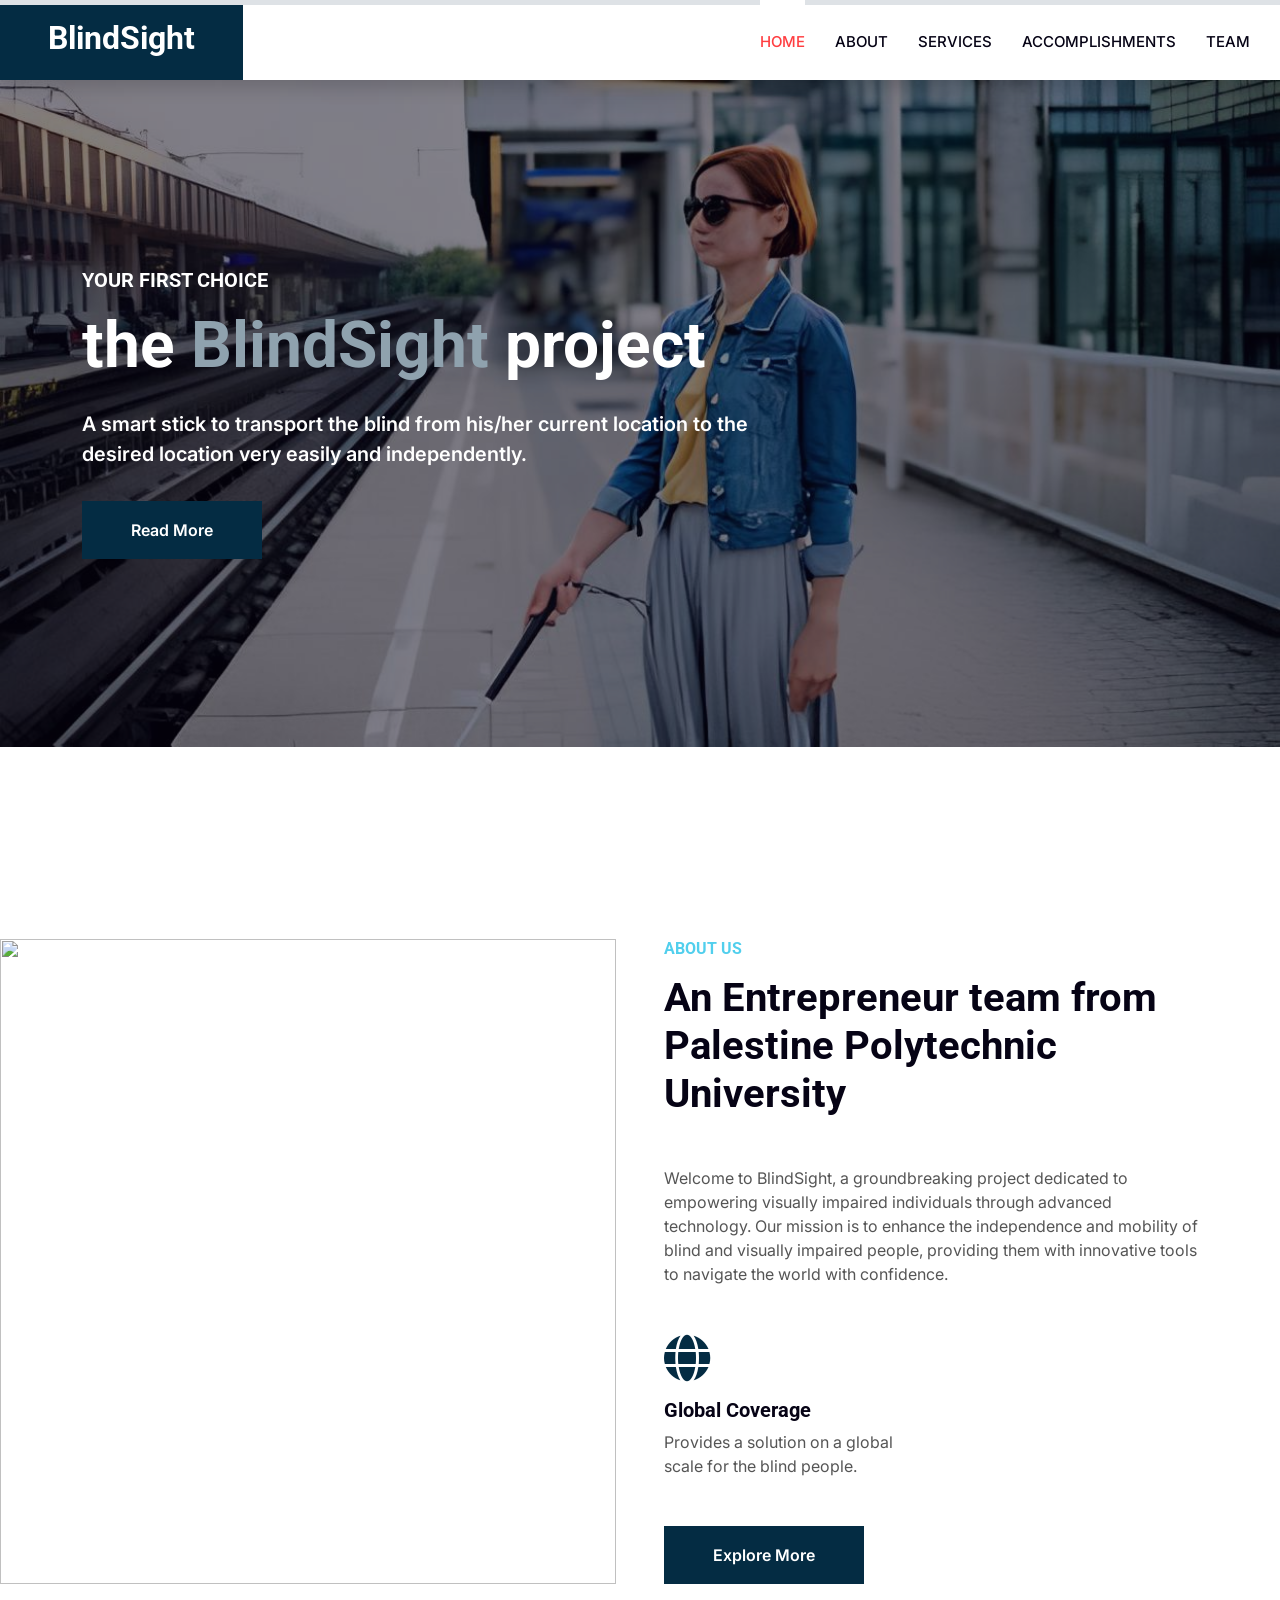
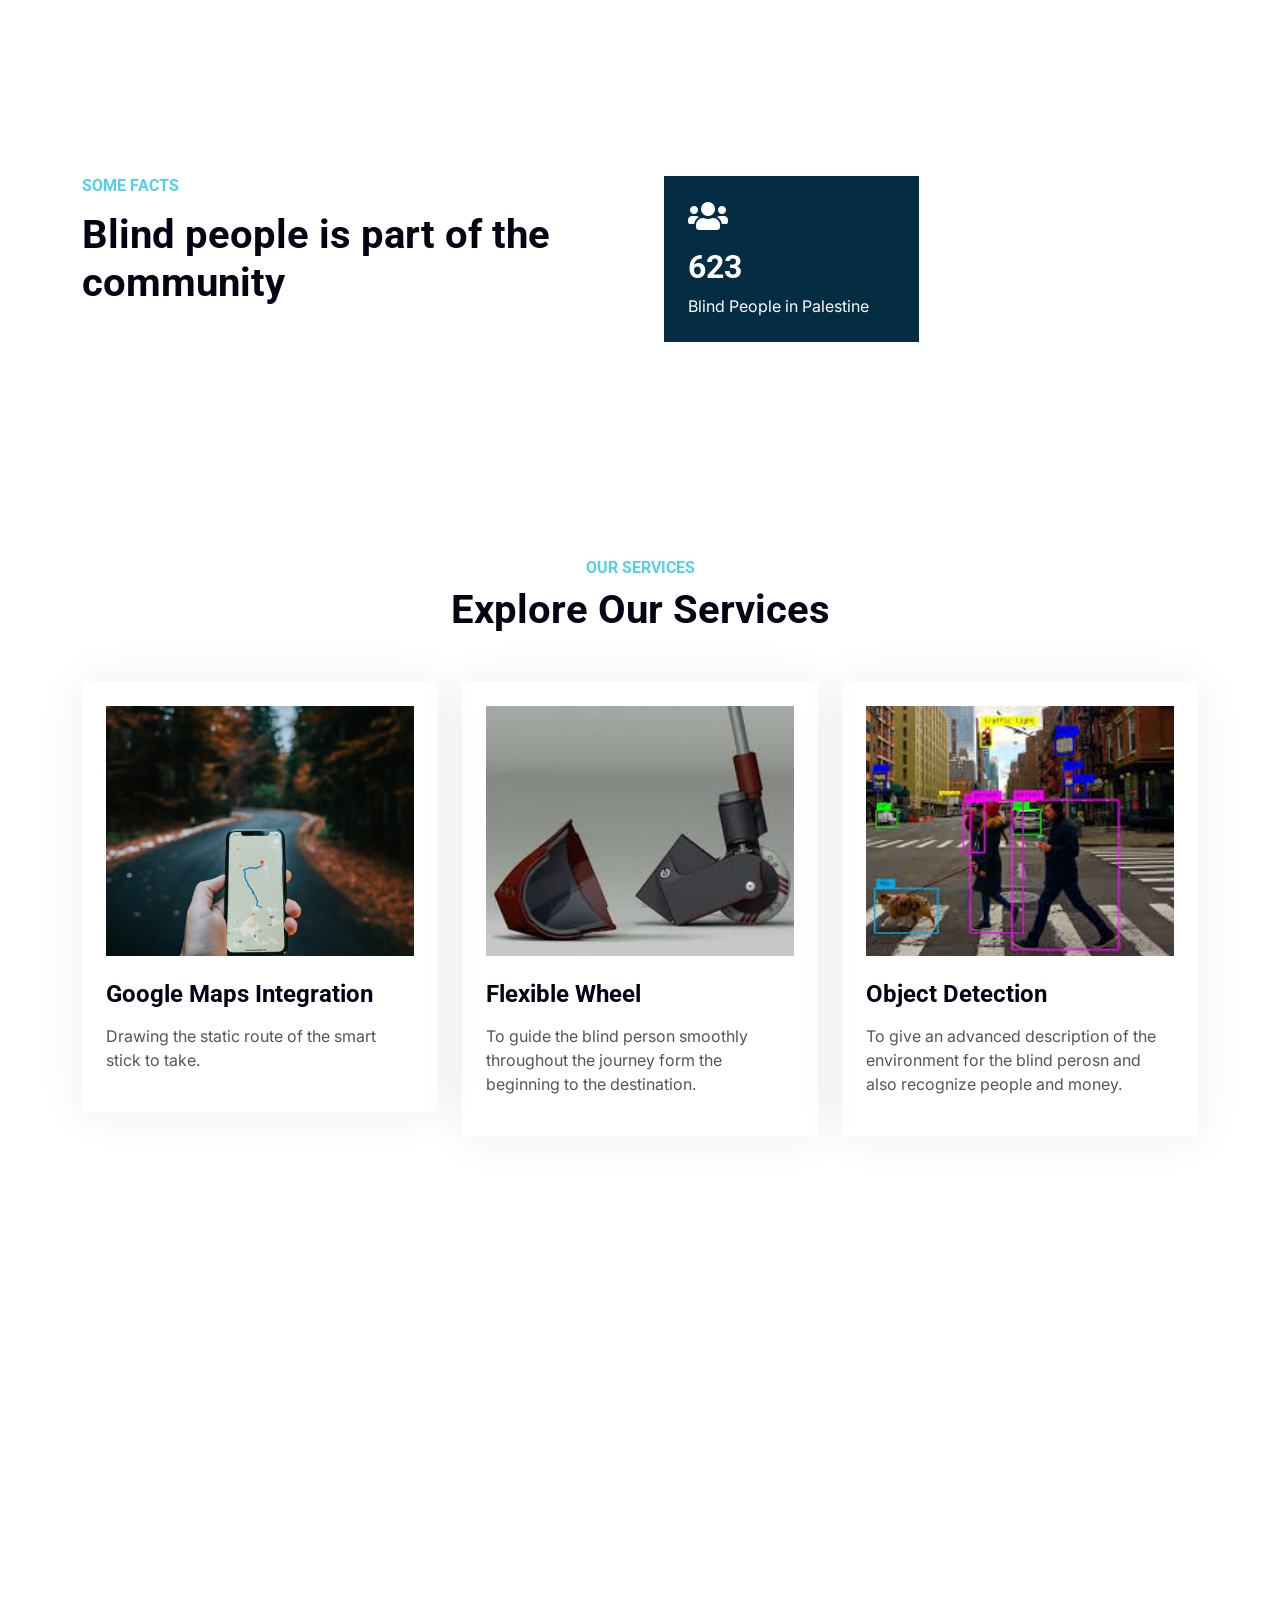
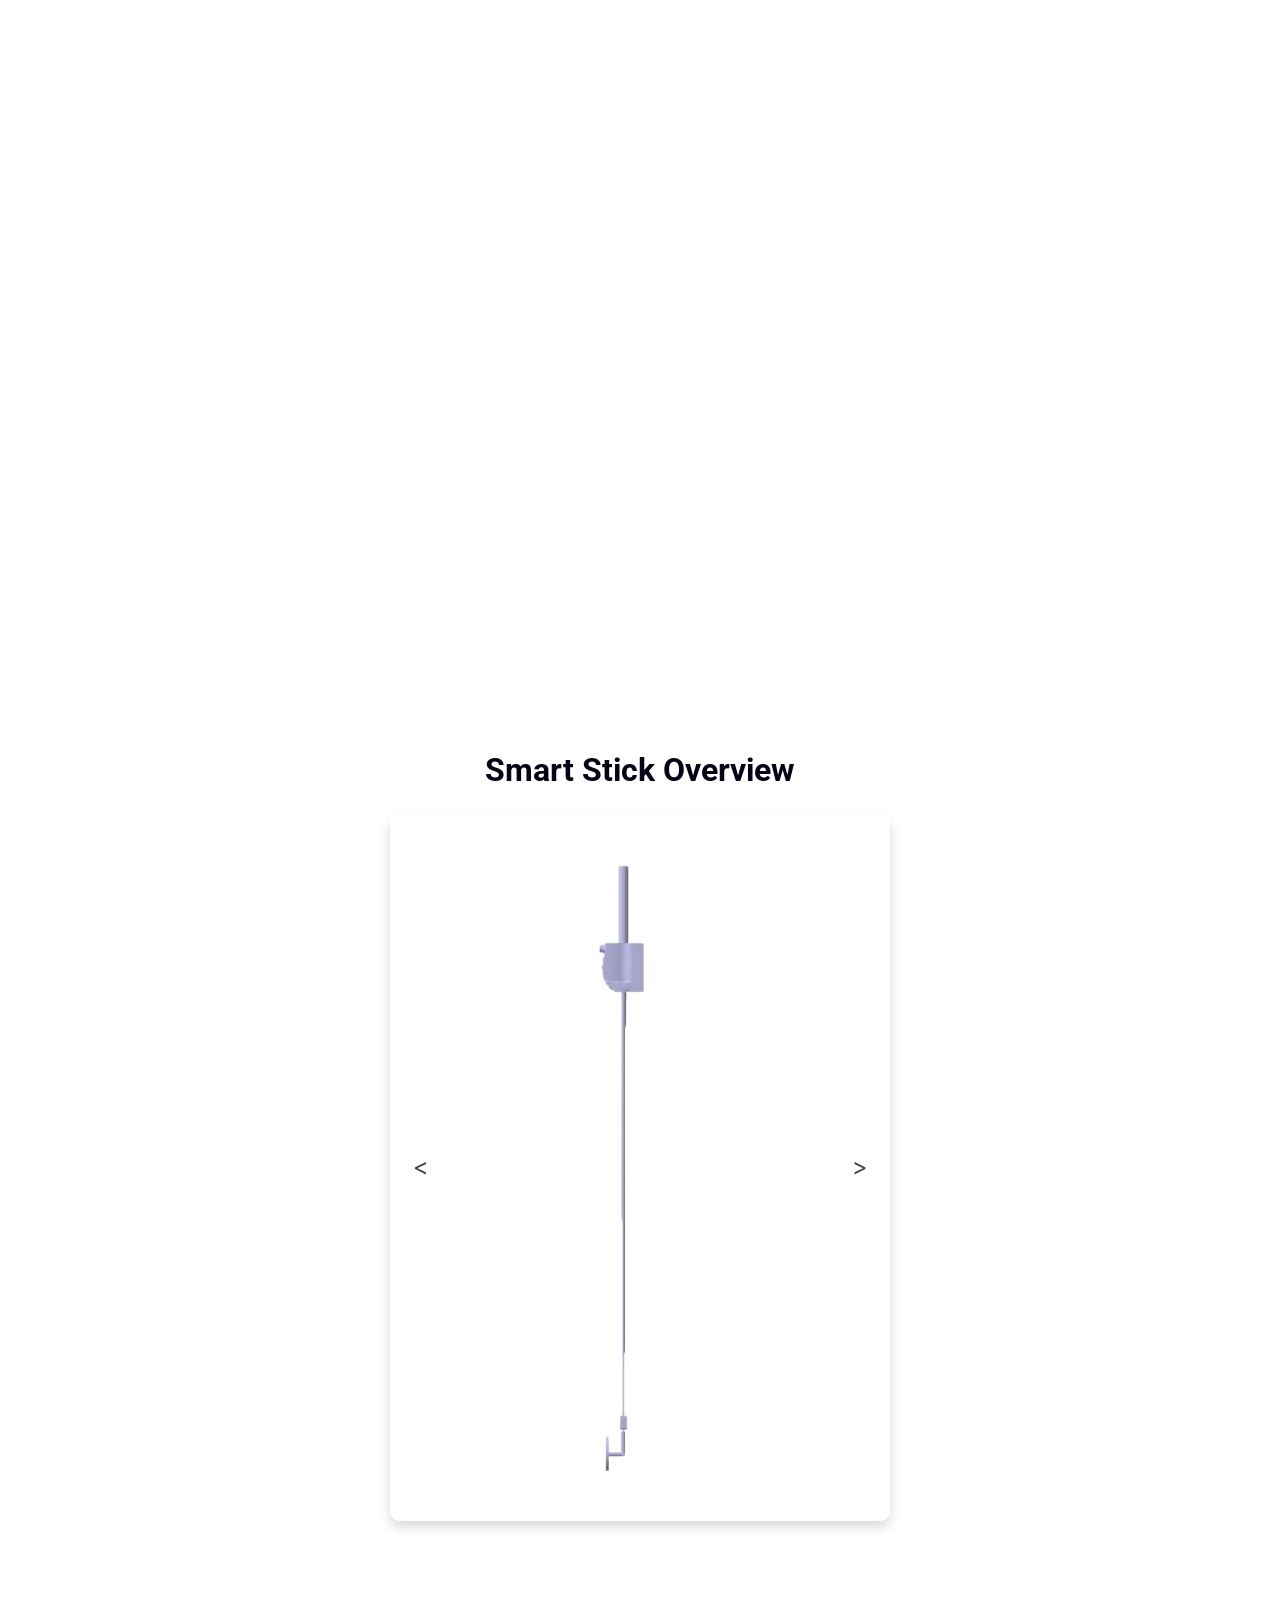
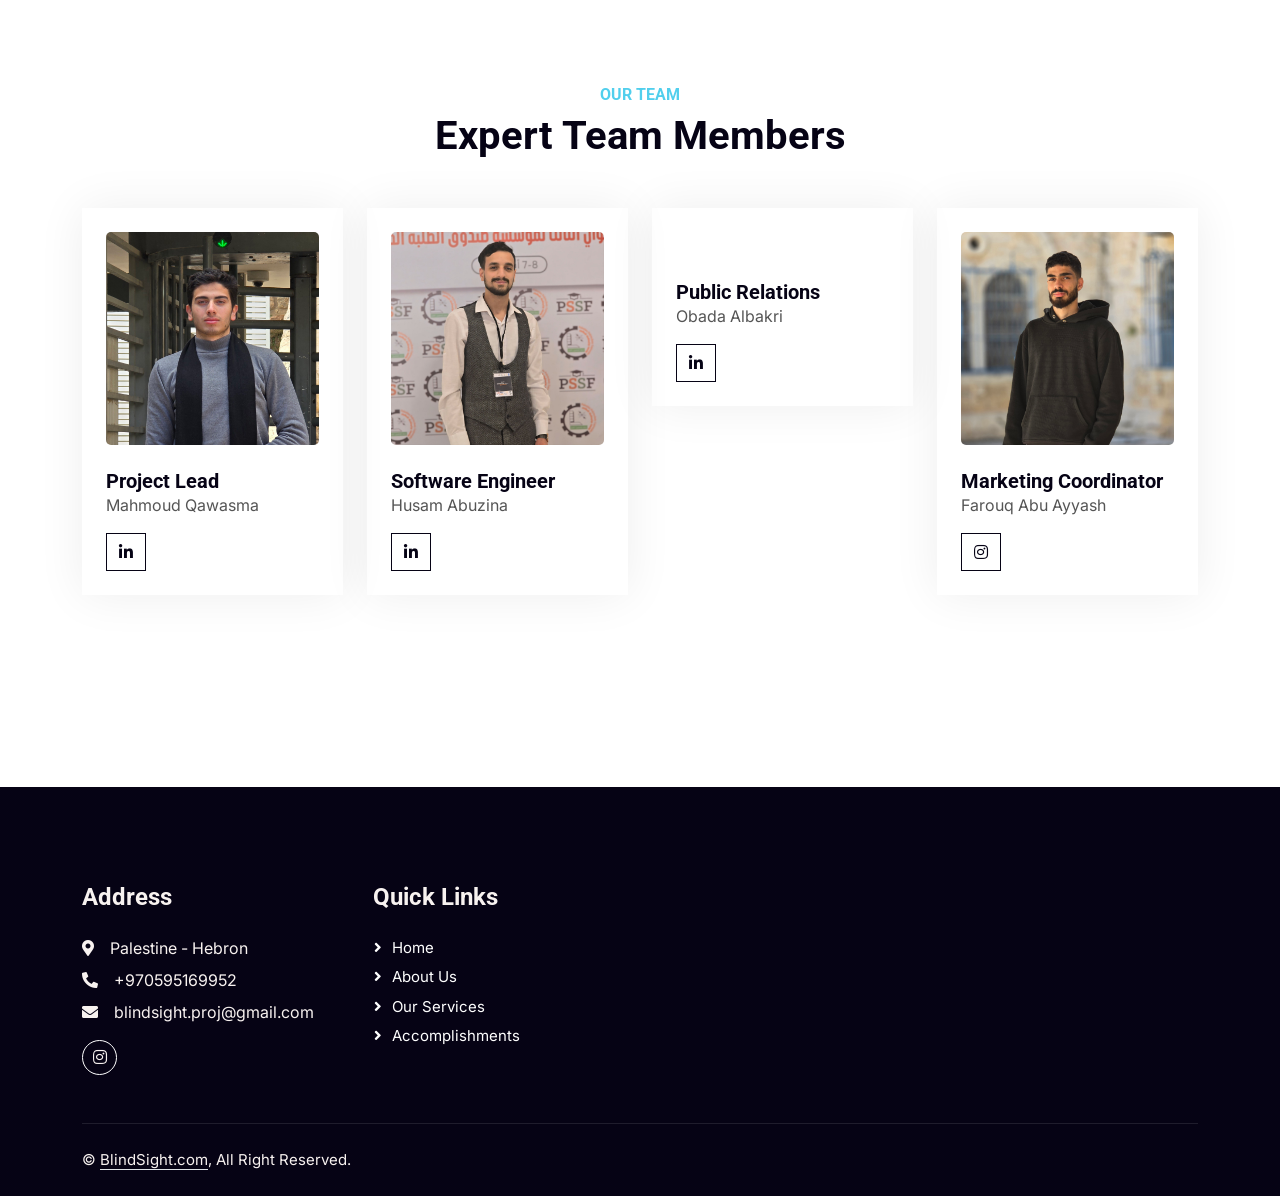
==== commit ef202bce: "add Image Slider" ====
--- a/index.html
+++ b/index.html
@@ -325,129 +325,22 @@
     </div>
     <!-- Feature End -->
 
-
-    <!-- Pricing Start -->
-    <!-- <div class="container-xxl py-5">
-        <div class="container py-5">
-            <div class="text-center wow fadeInUp" data-wow-delay="0.1s">
-                <h6 class="text-secondary text-uppercase">Pricing Plan</h6>
-                <h1 class="mb-5">Perfect Pricing Plan</h1>
-            </div>
-            <div class="row g-4">
-                <div class="col-md-6 col-lg-4 wow fadeInUp" data-wow-delay="0.3s">
-                    <div class="price-item">
-                        <div class="border-bottom p-4 mb-4">
-                            <h5 class="text-primary mb-1">Basic Plan</h5>
-                            <h1 class="display-5 mb-0">
-                                <small class="align-top" style="font-size: 22px; line-height: 45px;">$</small>49.00<small
-                                    class="align-bottom" style="font-size: 16px; line-height: 40px;">/ Month</small>
-                            </h1>
-                        </div>
-                        <div class="p-4 pt-0">
-                            <p><i class="fa fa-check text-success me-3"></i>HTML5 & CSS3</p>
-                            <p><i class="fa fa-check text-success me-3"></i>Bootstrap v5</p>
-                            <p><i class="fa fa-check text-success me-3"></i>FontAwesome Icons</p>
-                            <p><i class="fa fa-check text-success me-3"></i>Responsive Layout</p>
-                            <p><i class="fa fa-check text-success me-3"></i>Cross-browser Support</p>
-                            <a class="btn-slide mt-2" href=""><i class="fa fa-arrow-right"></i><span >Order Now</span></a>
-                        </div>
-                    </div>
-                </div>
-                <div class="col-md-6 col-lg-4 wow fadeInUp" data-wow-delay="0.5s">
-                    <div class="price-item">
-                        <div class="border-bottom p-4 mb-4">
-                            <h5 class="text-primary mb-1">Standard Plan</h5>
-                            <h1 class="display-5 mb-0">
-                                <small class="align-top" style="font-size: 22px; line-height: 45px;">$</small>99.00<small
-                                    class="align-bottom" style="font-size: 16px; line-height: 40px;">/ Month</small>
-                            </h1>
-                        </div>
-                        <div class="p-4 pt-0">
-                            <p><i class="fa fa-check text-success me-3"></i>HTML5 & CSS3</p>
-                            <p><i class="fa fa-check text-success me-3"></i>Bootstrap v5</p>
-                            <p><i class="fa fa-check text-success me-3"></i>FontAwesome Icons</p>
-                            <p><i class="fa fa-check text-success me-3"></i>Responsive Layout</p>
-                            <p><i class="fa fa-check text-success me-3"></i>Cross-browser Support</p>
-                            <a class="btn-slide mt-2" href=""><i class="fa fa-arrow-right"></i><span >Order Now</span></a>
-                        </div>
-                    </div>
-                </div>
-                <div class="col-md-6 col-lg-4 wow fadeInUp" data-wow-delay="0.7s">
-                    <div class="price-item">
-                        <div class="border-bottom p-4 mb-4">
-                            <h5 class="text-primary mb-1">Advanced Plan</h5>
-                            <h1 class="display-5 mb-0">
-                                <small class="align-top" style="font-size: 22px; line-height: 45px;">$</small>149.00<small
-                                    class="align-bottom" style="font-size: 16px; line-height: 40px;">/ Month</small>
-                            </h1>
-                        </div>
-                        <div class="p-4 pt-0">
-                            <p><i class="fa fa-check text-success me-3"></i>HTML5 & CSS3</p>
-                            <p><i class="fa fa-check text-success me-3"></i>Bootstrap v5</p>
-                            <p><i class="fa fa-check text-success me-3"></i>FontAwesome Icons</p>
-                            <p><i class="fa fa-check text-success me-3"></i>Responsive Layout</p>
-                            <p><i class="fa fa-check text-success me-3"></i>Cross-browser Support</p>
-                            <a class="btn-slide mt-2" href=""><i class="fa fa-arrow-right"></i><span >Order Now</span></a>
-                        </div>
-                    </div>
-                </div>
-            </div>
-        </div>
-    </div> -->
-    <!-- Pricing End -->
-
-
-    <!-- Quote Start -->
-    <!-- <div class="container-xxl py-5">
-        <div class="container py-5">
-            <div class="row g-5 align-items-center">
-                <div class="col-lg-5 wow fadeInUp" data-wow-delay="0.1s">
-                    <h6 class="text-secondary text-uppercase mb-3">Get A Quote</h6>
-                    <h1 class="mb-5">Request A Free Qoute!</h1>
-                    <p class="mb-5">Tempor erat elitr rebum at clita. Diam dolor diam ipsum sit. Aliqu diam amet diam et eos. Clita erat ipsum et lorem et sit, sed stet lorem sit clita duo justo erat amet</p>
-                    <div class="d-flex align-items-center">
-                        <i class="fa fa-headphones fa-2x flex-shrink-0 bg-primary p-3 text-white"></i>
-                        <div class="ps-4">
-                            <h6>Call for any query!</h6>
-                            <h3 class="text-primary m-0">+012 345 6789</h3>
-                        </div>
-                    </div>
-                </div>
-                <div class="col-lg-7">
-                    <div class="bg-light text-center p-5 wow fadeIn" data-wow-delay="0.5s">
-                        <form>
-                            <div class="row g-3">
-                                <div class="col-12 col-sm-6">
-                                    <input type="text" class="form-control border-0" placeholder="Your Name" style="height: 55px;">
-                                </div>
-                                <div class="col-12 col-sm-6">
-                                    <input type="email" class="form-control border-0" placeholder="Your Email" style="height: 55px;">
-                                </div>
-                                <div class="col-12 col-sm-6">
-                                    <input type="text" class="form-control border-0" placeholder="Your Mobile" style="height: 55px;">
-                                </div>
-                                <div class="col-12 col-sm-6">
-                                    <select class="form-select border-0" style="height: 55px;">
-                                        <option selected>Select A Freight</option>
-                                        <option value="1">Freight 1</option>
-                                        <option value="2">Freight 2</option>
-                                        <option value="3">Freight 3</option>
-                                    </select>
-                                </div>
-                                <div class="col-12">
-                                    <textarea class="form-control border-0" placeholder="Special Note"></textarea>
-                                </div>
-                                <div class="col-12">
-                                    <button class="btn btn-primary w-100 py-3" type="submit">Submit</button>
-                                </div>
-                            </div>
-                        </form>
-                    </div>
-                </div>
-            </div>
-        </div>
-    </div> -->
-    <!-- Quote End -->
+    <!-- Image Slider Section Start -->
+    <div class="container-fluid py-5">
+        <div class="container text-center">
+            <h2 class="mb-4">Smart Stick Overview</h2>
+            <div class="image-slider position-relative">
+                <div class="slider-images">
+                    <img class="img-fluid" src="img/blindsight/blinsight_stick.jpg" alt="Image 1">
+                    <img class="img-fluid" src="img/blindsight/blindsight_case.jpg" alt="Image 2">
+                    <img class="img-fluid" src="img/blindsight/blindsight_wheel.jpg" alt="Image 3">
+                </div>
+                <a class="slider-arrow left-arrow" href="#">&lt;</a>
+                <a class="slider-arrow right-arrow" href="#">&gt;</a>
+            </div>
+        </div>
+    </div>
+    <!-- Image Slider Section End -->
 
 
     <!-- Team Start -->
@@ -540,63 +433,6 @@
     </div>
     <!-- Team End -->
 
-
-    <!-- Testimonial Start -->
-    <!-- <div class="container-xxl py-5 wow fadeInUp" data-wow-delay="0.1s">
-        <div class="container py-5">
-            <div class="text-center">
-                <h6 class="text-secondary text-uppercase">Testimonial</h6>
-                <h1 class="mb-0">Our Clients Say!</h1>
-            </div>
-            <div class="owl-carousel testimonial-carousel wow fadeInUp" data-wow-delay="0.1s">
-                <div class="testimonial-item p-4 my-5">
-                    <i class="fa fa-quote-right fa-3x text-light position-absolute top-0 end-0 mt-n3 me-4"></i>
-                    <div class="d-flex align-items-end mb-4">
-                        <img class="img-fluid flex-shrink-0" src="img/testimonial-1.jpg" style="width: 80px; height: 80px;">
-                        <div class="ms-4">
-                            <h5 class="mb-1">Client Name</h5>
-                            <p class="m-0">Profession</p>
-                        </div>
-                    </div>
-                    <p class="mb-0">Tempor erat elitr rebum at clita. Diam dolor diam ipsum sit diam amet diam et eos. Clita erat ipsum et lorem et sit.</p>
-                </div>
-                <div class="testimonial-item p-4 my-5">
-                    <i class="fa fa-quote-right fa-3x text-light position-absolute top-0 end-0 mt-n3 me-4"></i>
-                    <div class="d-flex align-items-end mb-4">
-                        <img class="img-fluid flex-shrink-0" src="img/testimonial-2.jpg" style="width: 80px; height: 80px;">
-                        <div class="ms-4">
-                            <h5 class="mb-1">Client Name</h5>
-                            <p class="m-0">Profession</p>
-                        </div>
-                    </div>
-                    <p class="mb-0">Tempor erat elitr rebum at clita. Diam dolor diam ipsum sit diam amet diam et eos. Clita erat ipsum et lorem et sit.</p>
-                </div>
-                <div class="testimonial-item p-4 my-5">
-                    <i class="fa fa-quote-right fa-3x text-light position-absolute top-0 end-0 mt-n3 me-4"></i>
-                    <div class="d-flex align-items-end mb-4">
-                        <img class="img-fluid flex-shrink-0" src="img/testimonial-3.jpg" style="width: 80px; height: 80px;">
-                        <div class="ms-4">
-                            <h5 class="mb-1">Client Name</h5>
-                            <p class="m-0">Profession</p>
-                        </div>
-                    </div>
-                    <p class="mb-0">Tempor erat elitr rebum at clita. Diam dolor diam ipsum sit diam amet diam et eos. Clita erat ipsum et lorem et sit.</p>
-                </div>
-                <div class="testimonial-item p-4 my-5">
-                    <i class="fa fa-quote-right fa-3x text-light position-absolute top-0 end-0 mt-n3 me-4"></i>
-                    <div class="d-flex align-items-end mb-4">
-                        <img class="img-fluid flex-shrink-0" src="img/testimonial-4.jpg" style="width: 80px; height: 80px;">
-                        <div class="ms-4">
-                            <h5 class="mb-1">Client Name</h5>
-                            <p class="m-0">Profession</p>
-                        </div>
-                    </div>
-                    <p class="mb-0">Tempor erat elitr rebum at clita. Diam dolor diam ipsum sit diam amet diam et eos. Clita erat ipsum et lorem et sit.</p>
-                </div>
-            </div>
-        </div>
-    </div> -->
-    <!-- Testimonial End -->
 
 
     <!-- Footer Start -->
--- a/css/style.css
+++ b/css/style.css
@@ -96,7 +96,7 @@
 }
 
 @media (max-width: 991.98px) {
-    .navbar-light .navbar-nav .nav-link  {
+    .navbar-light .navbar-nav .nav-link {
         margin-right: 0;
         padding: 10px 0;
     }
@@ -168,7 +168,7 @@
         position: relative;
         min-height: 500px;
     }
-    
+
     .header-carousel .owl-carousel-item img {
         position: absolute;
         width: 100%;
@@ -224,7 +224,7 @@
     background-size: cover;
 }
 
-.breadcrumb-item + .breadcrumb-item::before {
+.breadcrumb-item+.breadcrumb-item::before {
     color: var(--light);
 }
 
@@ -235,19 +235,19 @@
         max-width: 100% !important;
     }
 
-    .about-text  {
+    .about-text {
         padding-right: calc(((100% - 960px) / 2) + .75rem);
     }
 }
 
 @media (min-width: 1200px) {
-    .about-text  {
+    .about-text {
         padding-right: calc(((100% - 1140px) / 2) + .75rem);
     }
 }
 
 @media (min-width: 1400px) {
-    .about-text  {
+    .about-text {
         padding-right: calc(((100% - 1320px) / 2) + .75rem);
     }
 }
@@ -259,19 +259,19 @@
         max-width: 100% !important;
     }
 
-    .feature-text  {
+    .feature-text {
         padding-left: calc(((100% - 960px) / 2) + .75rem);
     }
 }
 
 @media (min-width: 1200px) {
-    .feature-text  {
+    .feature-text {
         padding-left: calc(((100% - 1140px) / 2) + .75rem);
     }
 }
 
 @media (min-width: 1400px) {
-    .feature-text  {
+    .feature-text {
         padding-left: calc(((100% - 1320px) / 2) + .75rem);
     }
 }
@@ -399,19 +399,19 @@
         max-width: 100% !important;
     }
 
-    .contact-page .contact-form  {
+    .contact-page .contact-form {
         padding-left: calc(((100% - 960px) / 2) + .75rem);
     }
 }
 
 @media (min-width: 1200px) {
-    .contact-page .contact-form  {
+    .contact-page .contact-form {
         padding-left: calc(((100% - 1140px) / 2) + .75rem);
     }
 }
 
 @media (min-width: 1400px) {
-    .contact-page .contact-form  {
+    .contact-page .contact-form {
         padding-left: calc(((100% - 1320px) / 2) + .75rem);
     }
 }
@@ -509,7 +509,106 @@
 }
 
 .img-card {
-  width: 500px; /* Adjust according to your design */
-  height: 250px; /* Adjust according to your design */
-  object-fit: cover; /* Ensures the image covers the specified dimensions */
+    width: 500px;
+    /* Adjust according to your design */
+    height: 250px;
+    /* Adjust according to your design */
+    object-fit: cover;
+    /* Ensures the image covers the specified dimensions */
+}
+
+/* Image Slider */
+.image-slider {
+    max-width: 500px;
+    /* Reduced width for a more compact slider */
+    margin: 20px auto;
+    /* Reduced margin for a more snug fit */
+    overflow: hidden;
+    position: relative;
+    border-radius: 10px;
+    /* Slightly smaller rounded corners */
+    box-shadow: 0 6px 12px rgba(0, 0, 0, 0.15);
+    /* Softer shadow */
+}
+
+.slider-images {
+    display: flex;
+    transition: transform 0.3s cubic-bezier(0.4, 0, 0.2, 1);
+    /* Slightly faster transition */
+}
+
+.slider-images img {
+    min-width: 100%;
+    height: auto;
+    object-fit: cover;
+    /* Ensures images cover the container nicely */
+}
+
+.slider-arrow {
+    position: absolute;
+    top: 50%;
+    transform: translateY(-50%);
+    font-size: 1.5rem;
+    /* Slightly smaller for compactness */
+    color: #444;
+    /* Slightly lighter for better balance */
+    background-color: rgba(255, 255, 255, 0.9);
+    /* Higher opacity */
+    padding: 8px;
+    /* Smaller padding */
+    border-radius: 50%;
+    z-index: 1000;
+    cursor: pointer;
+    transition: background-color 0.2s ease;
+    /* Faster hover effect */
+}
+
+.slider-arrow:hover {
+    background-color: rgba(255, 255, 255, 1);
+    /* Fully opaque on hover */
+}
+
+.left-arrow {
+    left: 15px;
+    /* Reduced space from the edges */
+}
+
+.right-arrow {
+    right: 15px;
+    /* Reduced space from the edges */
+}
+
+/* Image Gallery */
+.image-gallery {
+    display: grid;
+    grid-template-columns: repeat(auto-fill, minmax(150px, 1fr));
+    /* Responsive grid layout */
+    gap: 15px;
+    /* Space between images */
+    max-width: 1000px;
+    margin: 20px auto;
+    padding: 20px;
+    background-color: #f8f9fa;
+    /* Light gray background for contrast */
+    border-radius: 12px;
+    box-shadow: 0 4px 8px rgba(0, 0, 0, 0.1);
+    /* Subtle shadow for depth */
+}
+
+.image-gallery img {
+    width: 100%;
+    height: auto;
+    border-radius: 8px;
+    /* Rounded corners for a cohesive look */
+    box-shadow: 0 2px 4px rgba(0, 0, 0, 0.1);
+    /* Light shadow for individual images */
+    transition: transform 0.3s ease, box-shadow 0.3s ease;
+    /* Smooth hover effects */
+}
+
+.image-gallery img:hover {
+    transform: scale(1.05);
+    /* Slight zoom on hover */
+    box-shadow: 0 4px 12px rgba(0, 0, 0, 0.2);
+    /* Enhanced shadow on hover */
 }
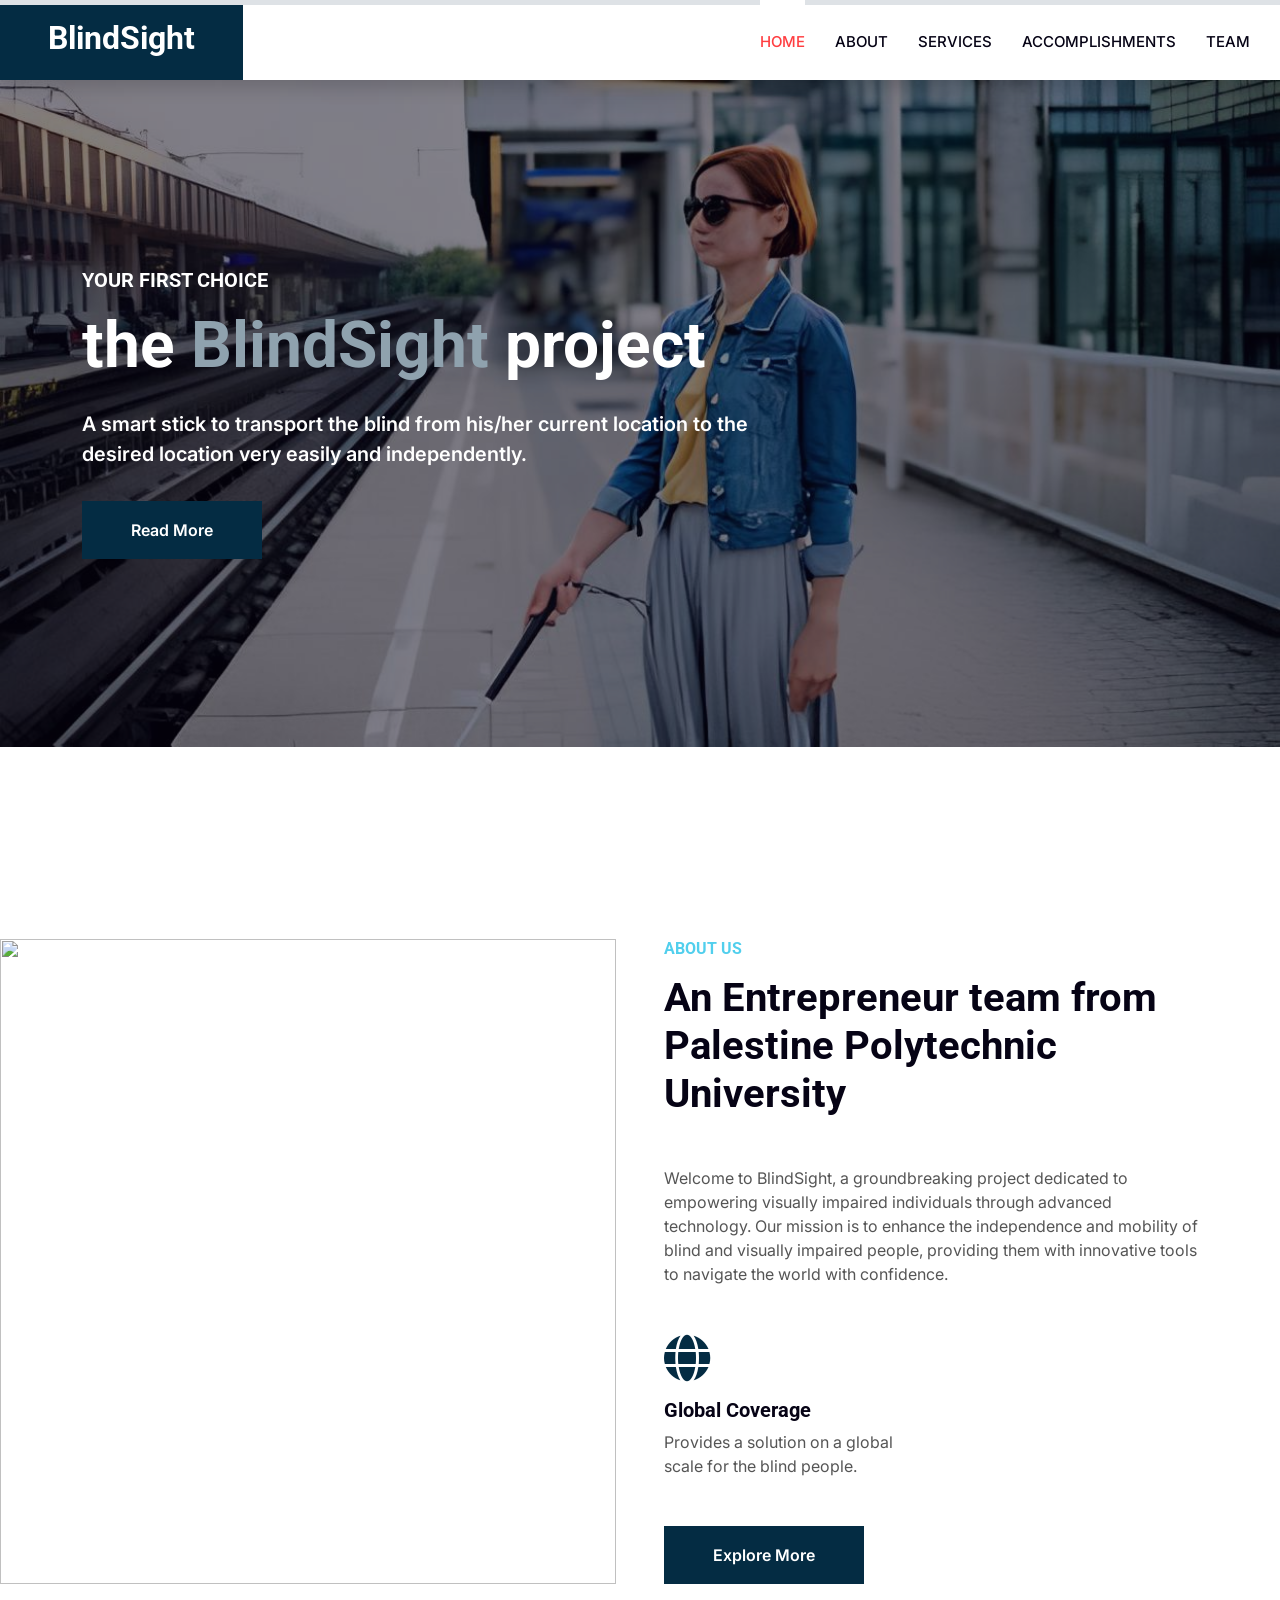
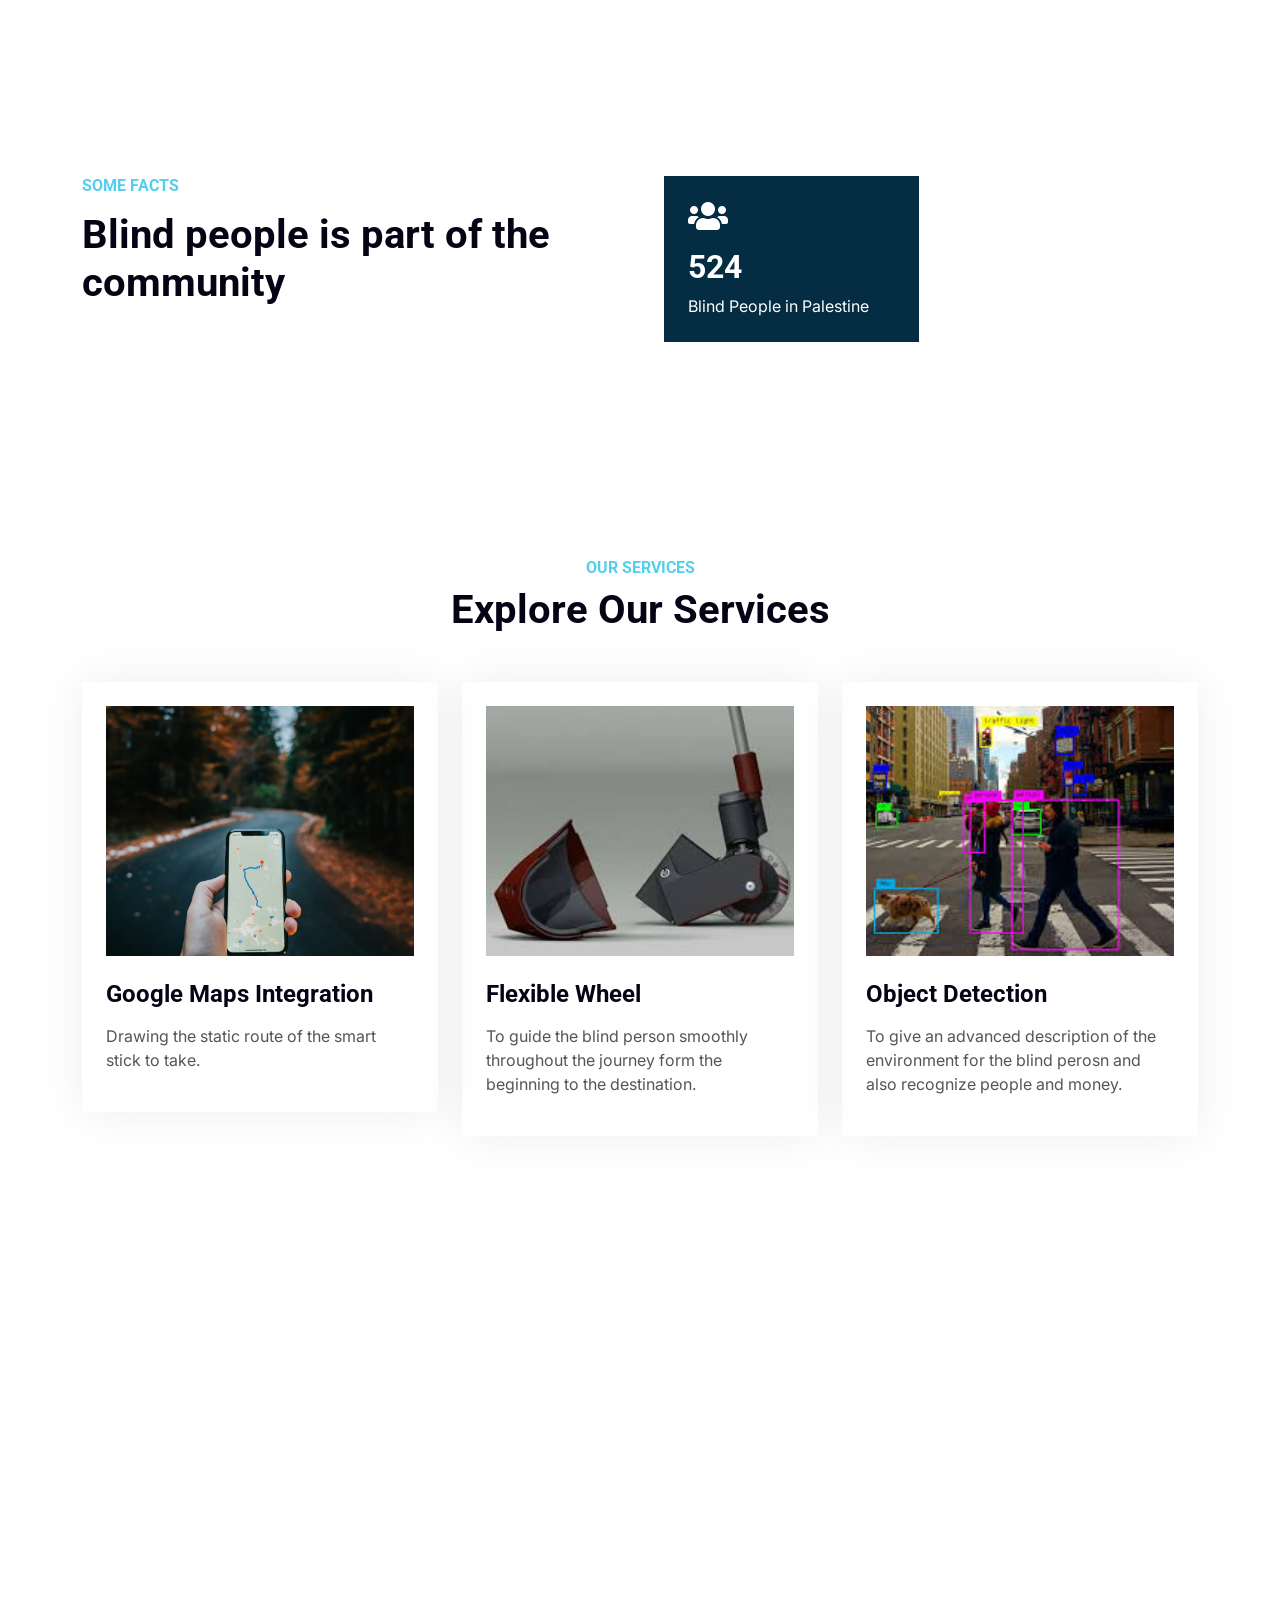
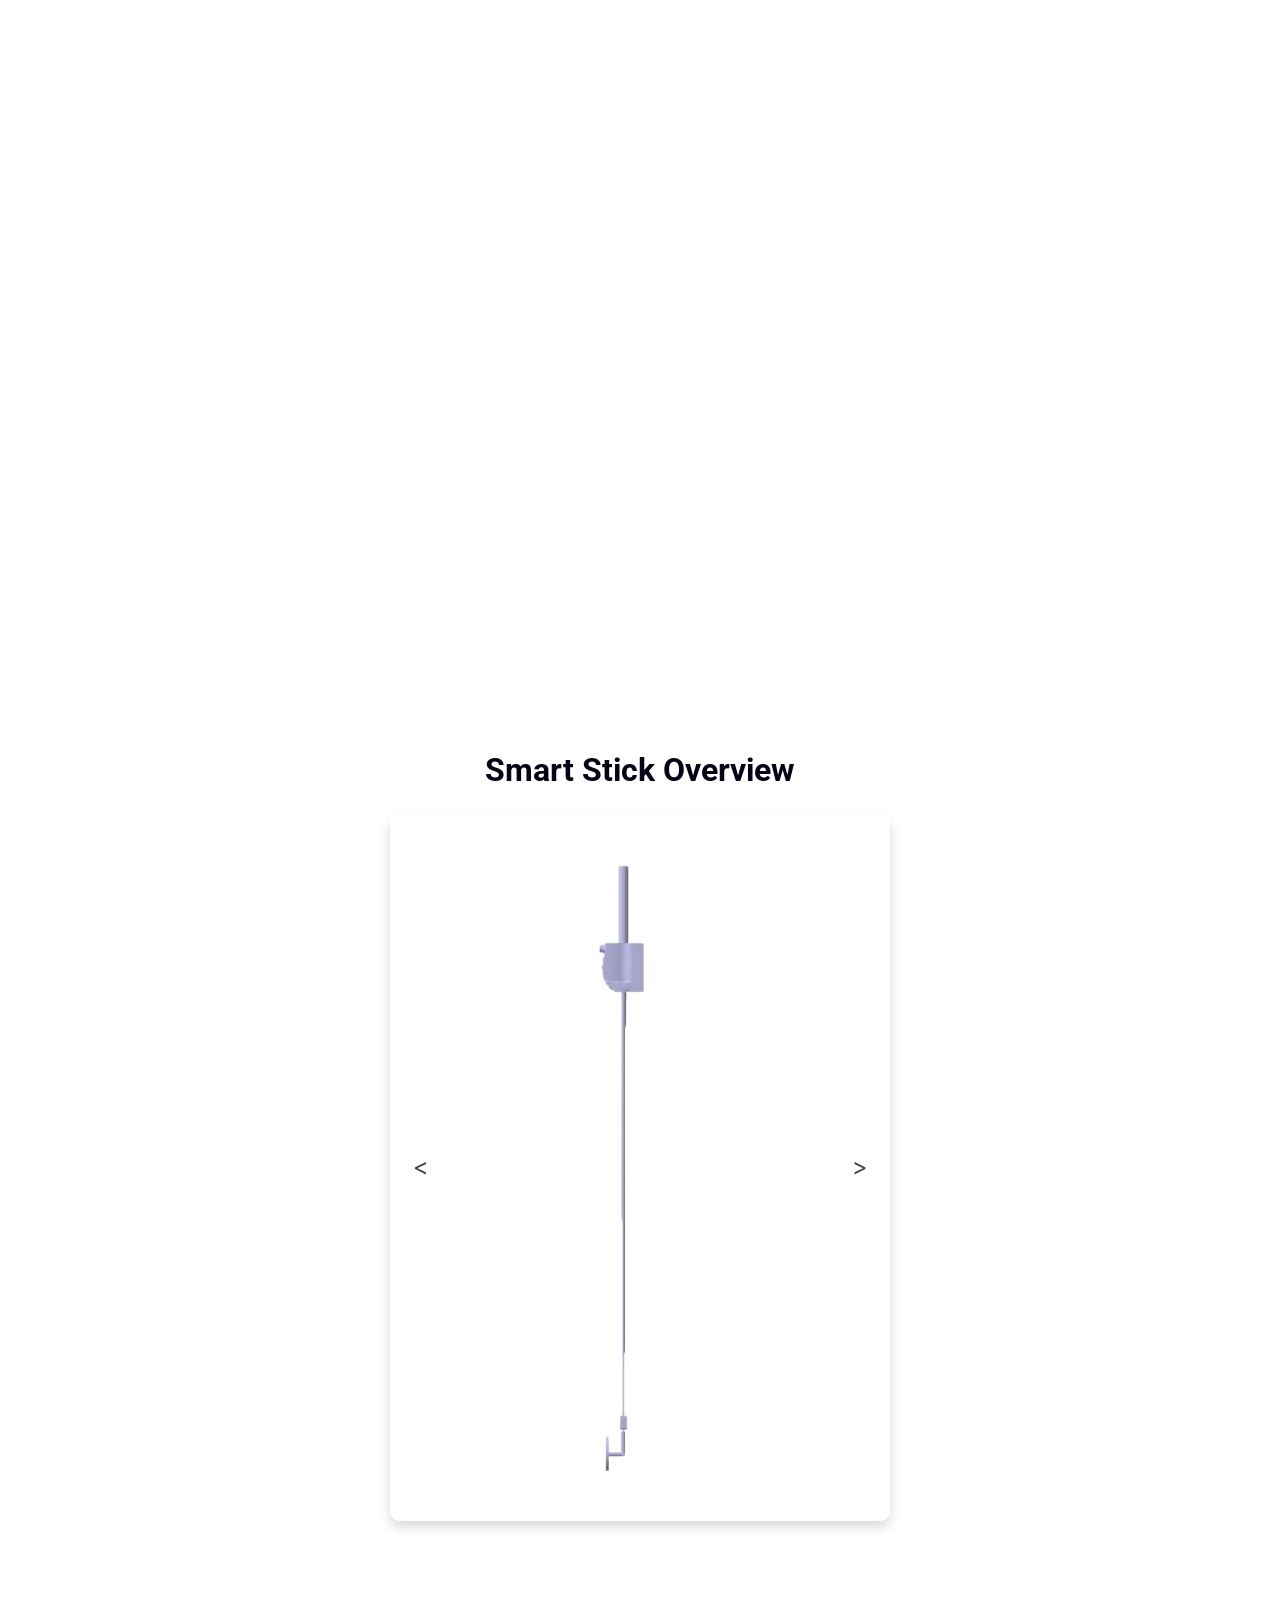
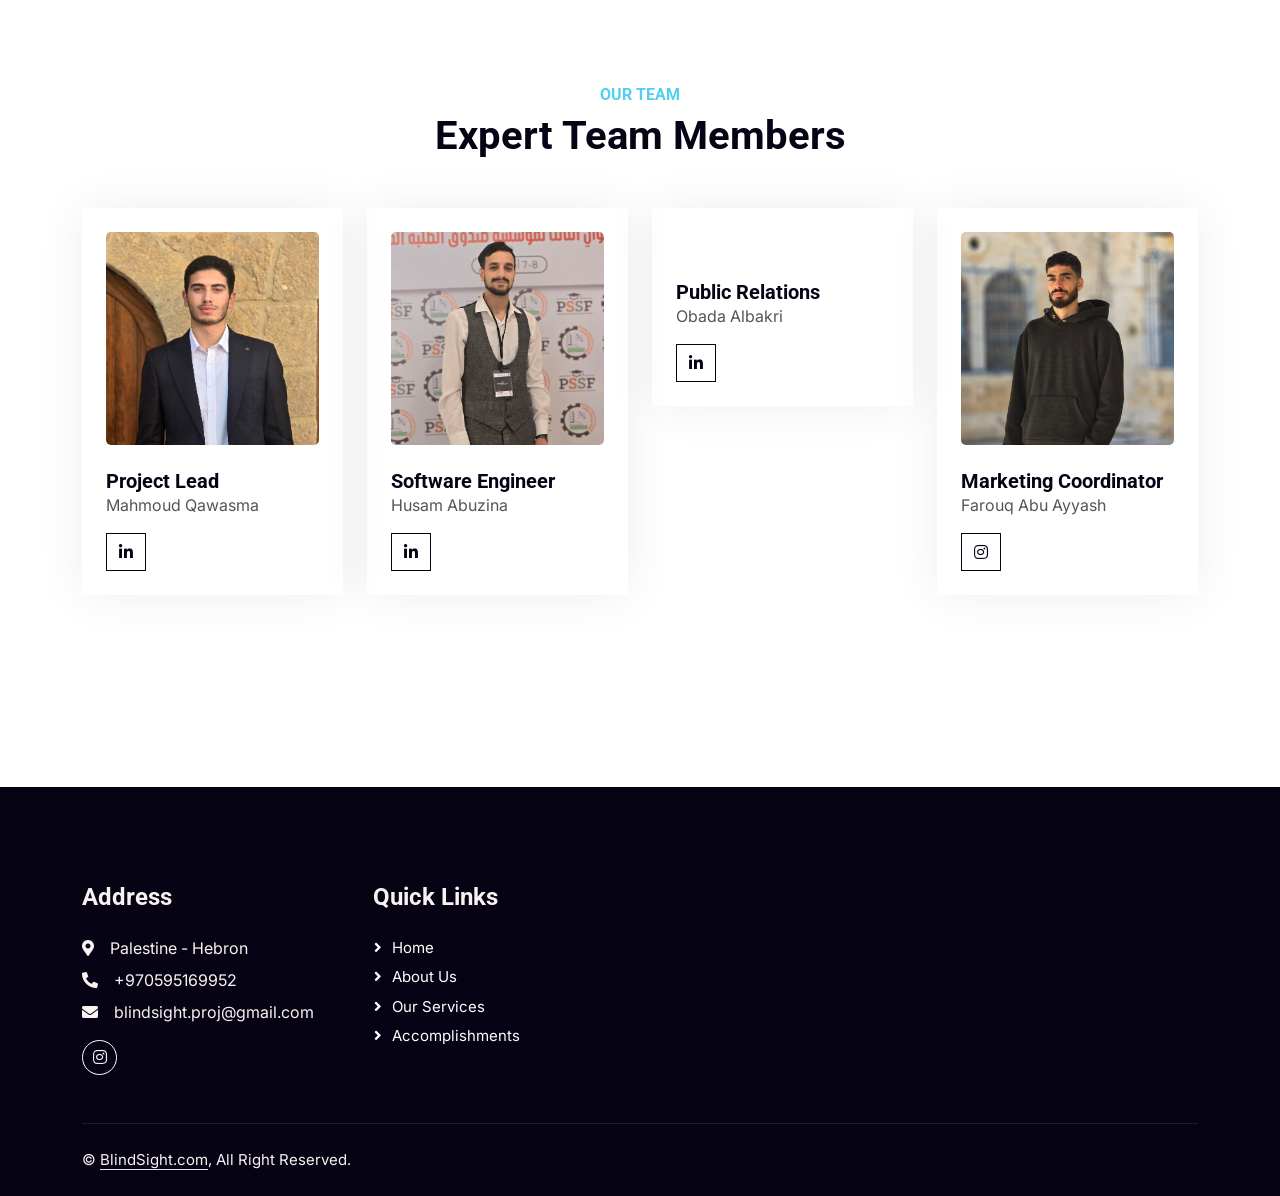
==== commit a9f20368: "add mahmoud new profile picture" ====
--- a/index.html
+++ b/index.html
@@ -354,7 +354,7 @@
                 <div class="col-lg-3 col-md-6 wow fadeInUp" data-wow-delay="0.3s">
                     <div class="team-item p-4">
                         <div class="overflow-hidden mb-4">
-                            <img class="img-fluid" src="img/blindsight/mahmoud.jpg" alt="">
+                            <img class="img-fluid" src="img/blindsight/mahmoudProfile.jpg" alt="">
                         </div>
                         <h5 class="mb-0">Project Lead</h5>
                         <p>Mahmoud Qawasma</p>
